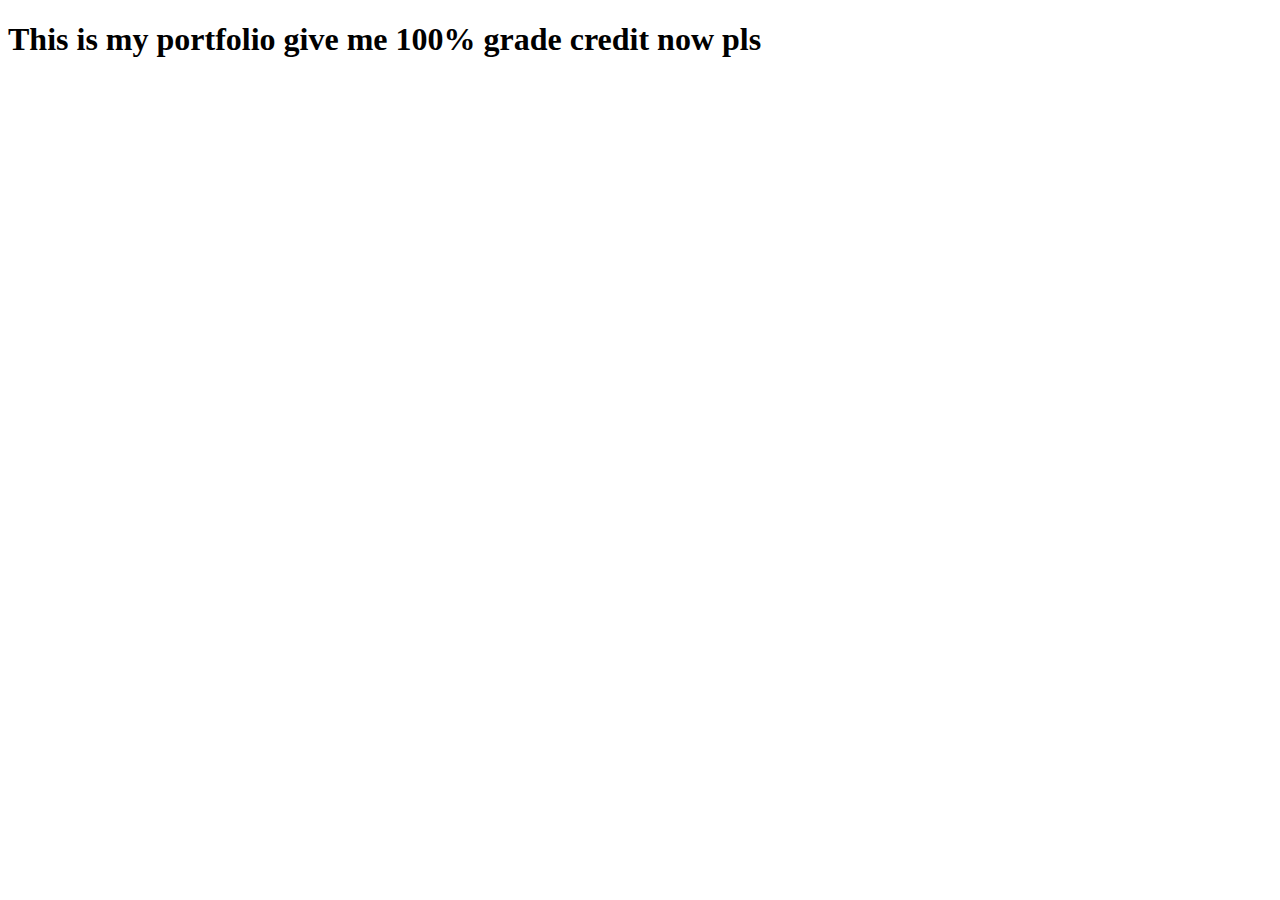
==== index.html @ 63cf0e50 "Initial commit" ====
<!DOCTYPE html>
<html lang="en" data-lt-installed="true"><head>

    <!-- Title -->
    <title>Jude Bondhus</title>

    <!-- UTF-8 & Mobile -->
    <meta name="viewport" content="width=device-width, initial-scale=1.0">
    <meta content="text/html; charset=UTF-8" http-equiv="Content-Type">
	<meta content="utf-8" http-equiv="encoding">
	<meta charset="utf-8">
	<meta name="viewport" content="width=460">

    <!-- STYLES -->

    <!-- SCRIPTS -->


</head>

<body>
    <h1>This is my portfolio give me 100% grade credit now pls</h1>

</body>
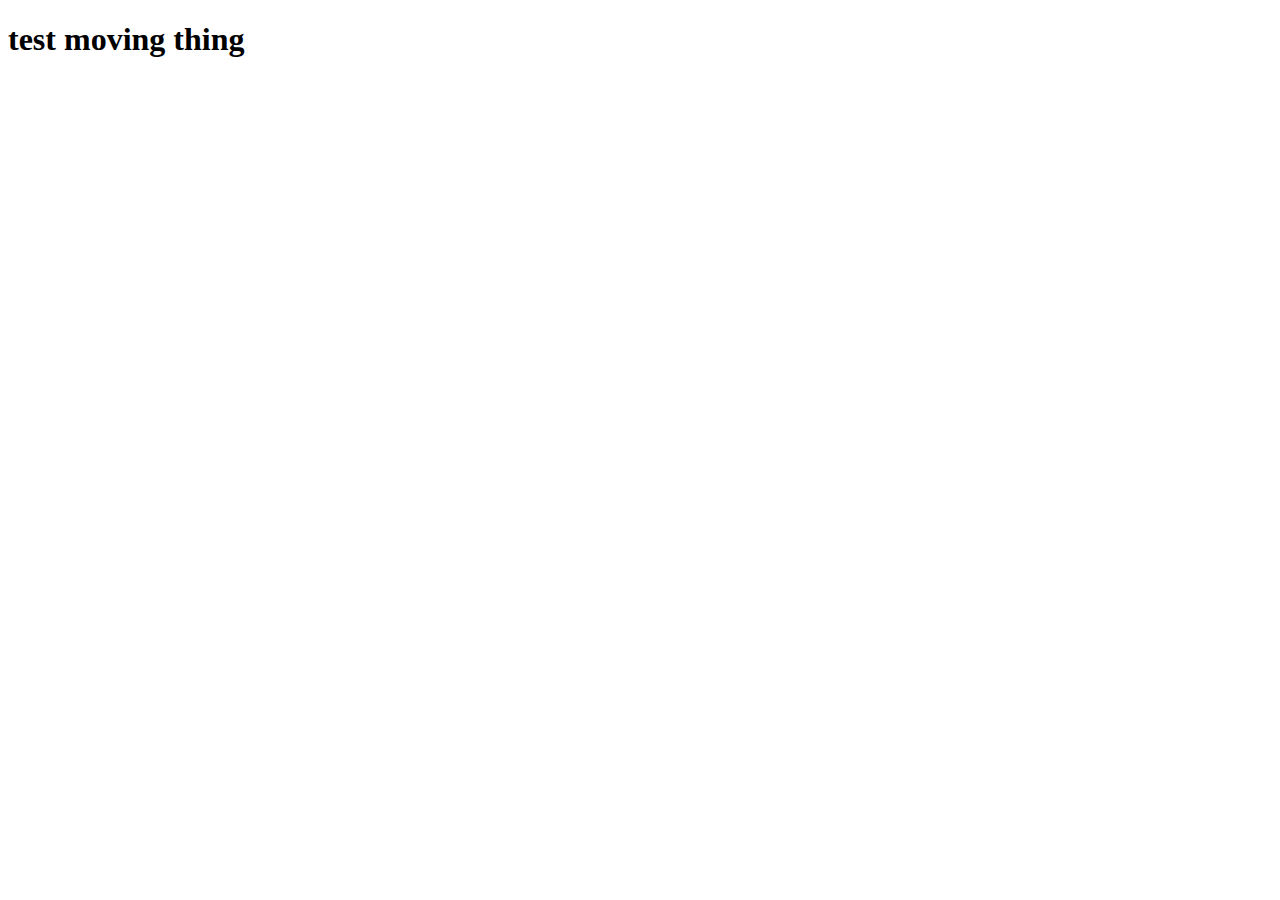
==== commit b6ed9c48: "some files" ====
--- a/index.html
+++ b/index.html
@@ -14,11 +14,13 @@
     <!-- STYLES -->
 
     <!-- SCRIPTS -->
-
+    <link rel="stylesheet" type="text/css" href="assets/page.css" />
 
 </head>
 
 <body>
-    <h1>This is my portfolio give me 100% grade credit now pls</h1>
+    <h1 id="animation">test moving thing</h1>
+    <div></div>
 
-</body>+</body>
+
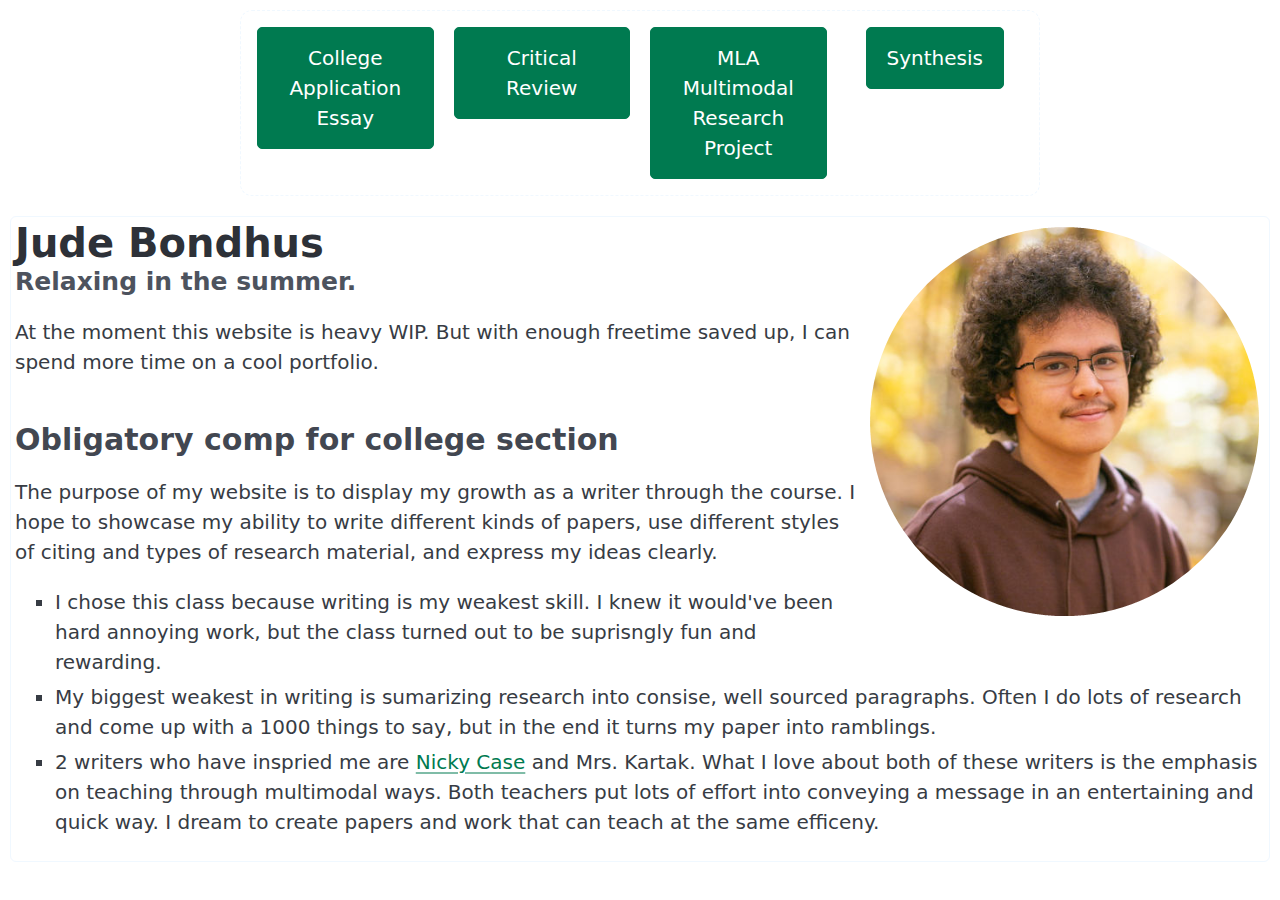
==== commit 531c2b6b: "currentport" ====
--- a/index.html
+++ b/index.html
@@ -5,22 +5,54 @@
     <title>Jude Bondhus</title>
 
     <!-- UTF-8 & Mobile -->
-    <meta name="viewport" content="width=device-width, initial-scale=1.0">
-    <meta content="text/html; charset=UTF-8" http-equiv="Content-Type">
-	<meta content="utf-8" http-equiv="encoding">
-	<meta charset="utf-8">
-	<meta name="viewport" content="width=460">
-
+    <meta charset="utf-8">
+    <meta name="viewport" content="width=device-width, initial-scale=1">
+    <meta name="color-scheme" content="light dark" />
+    <link rel="stylesheet" href="css/pico.jade.min.css" />
+    
     <!-- STYLES -->
-
+    <link rel="stylesheet" href="assets/pico-main/css/pico.jade.min.css" />
+    <link rel="stylesheet" href="assets/realpage.css" />
     <!-- SCRIPTS -->
-    <link rel="stylesheet" type="text/css" href="assets/page.css" />
+    
 
 </head>
 
 <body>
-    <h1 id="animation">test moving thing</h1>
-    <div></div>
+    <section id="main_web"> 
+        <section id="left_side"> 
+            <img style="float: right; margin: 6px;" src="assets/me.png" alt="mephoto">
+            <h1 style="margin-bottom: 1px;">Jude Bondhus</h1>
+            <h4>Relaxing in the summer.</h4> 
+            <p>At the moment this website is heavy WIP. But with enough freetime saved up, I can spend more time on a cool 
+                portfolio.
+            </p>
+            <h3>Obligatory comp for college section</h3>
+            <p>The purpose of my website is to display my growth as a writer through the course.  I hope to showcase my ability to write different kinds of papers, use different styles of citing and types of research material, and express my ideas clearly. </p>
+            
+            <ul>
+                <li>
+                    I chose this class because writing is my weakest skill. I knew it would've been hard annoying work, but the class turned out to be suprisngly fun and rewarding.
+                </li>
+                <li> 
+                    My biggest weakest in writing is sumarizing research into consise, well sourced paragraphs. Often I do lots of research and come up with a 1000 things to say, but in the end it turns my paper into ramblings.
+                </li>
+                <li>2 writers who have inspried me are <a href="https://ncase.me/" target="_blank">Nicky Case</a> and Mrs. Kartak. What I love about both of these writers is the emphasis on teaching through multimodal ways. 
+                Both teachers put lots of effort into conveying a message in an entertaining and quick way. I dream to create papers and work that can teach at the same efficeny.</li>
+            </ul>
+        </section>
+        <section id="right_side">
+            <div class="flex-container"> 
+                <!-- <button>3D Animation</button>
+                <button>Programming/Technical Art</button>
+                <button>Personal Website</button> -->
+                <a href="CollegeApplicationEssay.html"><button>College Application Essay</button></a>
+                <a href="CriticalReview.html"><button>Critical Review</button></a>
+                <a href="MLAMultimodalResearch.html"><button>MLA Multimodal Research Project</button></a>
+                <a href="Synthesis.html"><button>Synthesis</button></a>
+            </div>
+        </section>
+    </section>
 
-</body>
-
+  </body>
+</html>--- a/assets/pico-main/css/pico.jade.min.css
+++ b/assets/pico-main/css/pico.jade.min.css
@@ -0,0 +1,4 @@
+@charset "UTF-8";/*!
+ * Pico CSS ✨ v2.0.6 (https://picocss.com)
+ * Copyright 2019-2024 - Licensed under MIT
+ */:root{--pico-font-family-emoji:"Apple Color Emoji","Segoe UI Emoji","Segoe UI Symbol","Noto Color Emoji";--pico-font-family-sans-serif:system-ui,"Segoe UI",Roboto,Oxygen,Ubuntu,Cantarell,Helvetica,Arial,"Helvetica Neue",sans-serif,var(--pico-font-family-emoji);--pico-font-family-monospace:ui-monospace,SFMono-Regular,"SF Mono",Menlo,Consolas,"Liberation Mono",monospace,var(--pico-font-family-emoji);--pico-font-family:var(--pico-font-family-sans-serif);--pico-line-height:1.5;--pico-font-weight:400;--pico-font-size:100%;--pico-text-underline-offset:0.1rem;--pico-border-radius:0.25rem;--pico-border-width:0.0625rem;--pico-outline-width:0.125rem;--pico-transition:0.2s ease-in-out;--pico-spacing:1rem;--pico-typography-spacing-vertical:1rem;--pico-block-spacing-vertical:var(--pico-spacing);--pico-block-spacing-horizontal:var(--pico-spacing);--pico-grid-column-gap:var(--pico-spacing);--pico-grid-row-gap:var(--pico-spacing);--pico-form-element-spacing-vertical:0.75rem;--pico-form-element-spacing-horizontal:1rem;--pico-group-box-shadow:0 0 0 rgba(0, 0, 0, 0);--pico-group-box-shadow-focus-with-button:0 0 0 var(--pico-outline-width) var(--pico-primary-focus);--pico-group-box-shadow-focus-with-input:0 0 0 0.0625rem var(--pico-form-element-border-color);--pico-modal-overlay-backdrop-filter:blur(0.375rem);--pico-nav-element-spacing-vertical:1rem;--pico-nav-element-spacing-horizontal:0.5rem;--pico-nav-link-spacing-vertical:0.5rem;--pico-nav-link-spacing-horizontal:0.5rem;--pico-nav-breadcrumb-divider:">";--pico-icon-checkbox:url("data:image/svg+xml,%3Csvg xmlns='http://www.w3.org/2000/svg' width='24' height='24' viewBox='0 0 24 24' fill='none' stroke='rgb(255, 255, 255)' stroke-width='4' stroke-linecap='round' stroke-linejoin='round'%3E%3Cpolyline points='20 6 9 17 4 12'%3E%3C/polyline%3E%3C/svg%3E");--pico-icon-minus:url("data:image/svg+xml,%3Csvg xmlns='http://www.w3.org/2000/svg' width='24' height='24' viewBox='0 0 24 24' fill='none' stroke='rgb(255, 255, 255)' stroke-width='4' stroke-linecap='round' stroke-linejoin='round'%3E%3Cline x1='5' y1='12' x2='19' y2='12'%3E%3C/line%3E%3C/svg%3E");--pico-icon-chevron:url("data:image/svg+xml,%3Csvg xmlns='http://www.w3.org/2000/svg' width='24' height='24' viewBox='0 0 24 24' fill='none' stroke='rgb(136, 145, 164)' stroke-width='2' stroke-linecap='round' stroke-linejoin='round'%3E%3Cpolyline points='6 9 12 15 18 9'%3E%3C/polyline%3E%3C/svg%3E");--pico-icon-date:url("data:image/svg+xml,%3Csvg xmlns='http://www.w3.org/2000/svg' width='24' height='24' viewBox='0 0 24 24' fill='none' stroke='rgb(136, 145, 164)' stroke-width='2' stroke-linecap='round' stroke-linejoin='round'%3E%3Crect x='3' y='4' width='18' height='18' rx='2' ry='2'%3E%3C/rect%3E%3Cline x1='16' y1='2' x2='16' y2='6'%3E%3C/line%3E%3Cline x1='8' y1='2' x2='8' y2='6'%3E%3C/line%3E%3Cline x1='3' y1='10' x2='21' y2='10'%3E%3C/line%3E%3C/svg%3E");--pico-icon-time:url("data:image/svg+xml,%3Csvg xmlns='http://www.w3.org/2000/svg' width='24' height='24' viewBox='0 0 24 24' fill='none' stroke='rgb(136, 145, 164)' stroke-width='2' stroke-linecap='round' stroke-linejoin='round'%3E%3Ccircle cx='12' cy='12' r='10'%3E%3C/circle%3E%3Cpolyline points='12 6 12 12 16 14'%3E%3C/polyline%3E%3C/svg%3E");--pico-icon-search:url("data:image/svg+xml,%3Csvg xmlns='http://www.w3.org/2000/svg' width='24' height='24' viewBox='0 0 24 24' fill='none' stroke='rgb(136, 145, 164)' stroke-width='1.5' stroke-linecap='round' stroke-linejoin='round'%3E%3Ccircle cx='11' cy='11' r='8'%3E%3C/circle%3E%3Cline x1='21' y1='21' x2='16.65' y2='16.65'%3E%3C/line%3E%3C/svg%3E");--pico-icon-close:url("data:image/svg+xml,%3Csvg xmlns='http://www.w3.org/2000/svg' width='24' height='24' viewBox='0 0 24 24' fill='none' stroke='rgb(136, 145, 164)' stroke-width='3' stroke-linecap='round' stroke-linejoin='round'%3E%3Cline x1='18' y1='6' x2='6' y2='18'%3E%3C/line%3E%3Cline x1='6' y1='6' x2='18' y2='18'%3E%3C/line%3E%3C/svg%3E");--pico-icon-loading:url("data:image/svg+xml,%3Csvg fill='none' height='24' width='24' viewBox='0 0 24 24' xmlns='http://www.w3.org/2000/svg' %3E%3Cstyle%3E g %7B animation: rotate 2s linear infinite; transform-origin: center center; %7D circle %7B stroke-dasharray: 75,100; stroke-dashoffset: -5; animation: dash 1.5s ease-in-out infinite; stroke-linecap: round; %7D @keyframes rotate %7B 0%25 %7B transform: rotate(0deg); %7D 100%25 %7B transform: rotate(360deg); %7D %7D @keyframes dash %7B 0%25 %7B stroke-dasharray: 1,100; stroke-dashoffset: 0; %7D 50%25 %7B stroke-dasharray: 44.5,100; stroke-dashoffset: -17.5; %7D 100%25 %7B stroke-dasharray: 44.5,100; stroke-dashoffset: -62; %7D %7D %3C/style%3E%3Cg%3E%3Ccircle cx='12' cy='12' r='10' fill='none' stroke='rgb(136, 145, 164)' stroke-width='4' /%3E%3C/g%3E%3C/svg%3E")}@media (min-width:576px){:root{--pico-font-size:106.25%}}@media (min-width:768px){:root{--pico-font-size:112.5%}}@media (min-width:1024px){:root{--pico-font-size:118.75%}}@media (min-width:1280px){:root{--pico-font-size:125%}}@media (min-width:1536px){:root{--pico-font-size:131.25%}}a{--pico-text-decoration:underline}a.contrast,a.secondary{--pico-text-decoration:underline}small{--pico-font-size:0.875em}h1,h2,h3,h4,h5,h6{--pico-font-weight:700}h1{--pico-font-size:2rem;--pico-line-height:1.125;--pico-typography-spacing-top:3rem}h2{--pico-font-size:1.75rem;--pico-line-height:1.15;--pico-typography-spacing-top:2.625rem}h3{--pico-font-size:1.5rem;--pico-line-height:1.175;--pico-typography-spacing-top:2.25rem}h4{--pico-font-size:1.25rem;--pico-line-height:1.2;--pico-typography-spacing-top:1.874rem}h5{--pico-font-size:1.125rem;--pico-line-height:1.225;--pico-typography-spacing-top:1.6875rem}h6{--pico-font-size:1rem;--pico-line-height:1.25;--pico-typography-spacing-top:1.5rem}tfoot td,tfoot th,thead td,thead th{--pico-font-weight:600;--pico-border-width:0.1875rem}code,kbd,pre,samp{--pico-font-family:var(--pico-font-family-monospace)}kbd{--pico-font-weight:bolder}:where(select,textarea),input:not([type=submit],[type=button],[type=reset],[type=checkbox],[type=radio],[type=file]){--pico-outline-width:0.0625rem}[type=search]{--pico-border-radius:5rem}[type=checkbox],[type=radio]{--pico-border-width:0.125rem}[type=checkbox][role=switch]{--pico-border-width:0.1875rem}details.dropdown summary:not([role=button]){--pico-outline-width:0.0625rem}nav details.dropdown summary:focus-visible{--pico-outline-width:0.125rem}[role=search]{--pico-border-radius:5rem}[role=group]:has(button.secondary:focus,[type=submit].secondary:focus,[type=button].secondary:focus,[role=button].secondary:focus),[role=search]:has(button.secondary:focus,[type=submit].secondary:focus,[type=button].secondary:focus,[role=button].secondary:focus){--pico-group-box-shadow-focus-with-button:0 0 0 var(--pico-outline-width) var(--pico-secondary-focus)}[role=group]:has(button.contrast:focus,[type=submit].contrast:focus,[type=button].contrast:focus,[role=button].contrast:focus),[role=search]:has(button.contrast:focus,[type=submit].contrast:focus,[type=button].contrast:focus,[role=button].contrast:focus){--pico-group-box-shadow-focus-with-button:0 0 0 var(--pico-outline-width) var(--pico-contrast-focus)}[role=group] [role=button],[role=group] [type=button],[role=group] [type=submit],[role=group] button,[role=search] [role=button],[role=search] [type=button],[role=search] [type=submit],[role=search] button{--pico-form-element-spacing-horizontal:2rem}details summary[role=button]:not(.outline)::after{filter:brightness(0) invert(1)}[aria-busy=true]:not(input,select,textarea):is(button,[type=submit],[type=button],[type=reset],[role=button]):not(.outline)::before{filter:brightness(0) invert(1)}:root:not([data-theme=dark]),[data-theme=light]{--pico-background-color:#fff;--pico-color:#373c44;--pico-text-selection-color:rgba(0, 166, 110, 0.25);--pico-muted-color:#646b79;--pico-muted-border-color:#e7eaf0;--pico-primary:#007a50;--pico-primary-background:#007a50;--pico-primary-border:var(--pico-primary-background);--pico-primary-underline:rgba(0, 122, 80, 0.5);--pico-primary-hover:#005f3d;--pico-primary-hover-background:#006d46;--pico-primary-hover-border:var(--pico-primary-hover-background);--pico-primary-hover-underline:var(--pico-primary-hover);--pico-primary-focus:rgba(0, 166, 110, 0.5);--pico-primary-inverse:#fff;--pico-secondary:#5d6b89;--pico-secondary-background:#525f7a;--pico-secondary-border:var(--pico-secondary-background);--pico-secondary-underline:rgba(93, 107, 137, 0.5);--pico-secondary-hover:#48536b;--pico-secondary-hover-background:#48536b;--pico-secondary-hover-border:var(--pico-secondary-hover-background);--pico-secondary-hover-underline:var(--pico-secondary-hover);--pico-secondary-focus:rgba(93, 107, 137, 0.25);--pico-secondary-inverse:#fff;--pico-contrast:#181c25;--pico-contrast-background:#181c25;--pico-contrast-border:var(--pico-contrast-background);--pico-contrast-underline:rgba(24, 28, 37, 0.5);--pico-contrast-hover:#000;--pico-contrast-hover-background:#000;--pico-contrast-hover-border:var(--pico-contrast-hover-background);--pico-contrast-hover-underline:var(--pico-secondary-hover);--pico-contrast-focus:rgba(93, 107, 137, 0.25);--pico-contrast-inverse:#fff;--pico-box-shadow:0.0145rem 0.029rem 0.174rem rgba(129, 145, 181, 0.01698),0.0335rem 0.067rem 0.402rem rgba(129, 145, 181, 0.024),0.0625rem 0.125rem 0.75rem rgba(129, 145, 181, 0.03),0.1125rem 0.225rem 1.35rem rgba(129, 145, 181, 0.036),0.2085rem 0.417rem 2.502rem rgba(129, 145, 181, 0.04302),0.5rem 1rem 6rem rgba(129, 145, 181, 0.06),0 0 0 0.0625rem rgba(129, 145, 181, 0.015);--pico-h1-color:#2d3138;--pico-h2-color:#373c44;--pico-h3-color:#424751;--pico-h4-color:#4d535e;--pico-h5-color:#5c6370;--pico-h6-color:#646b79;--pico-mark-background-color:#fde7c0;--pico-mark-color:#0f1114;--pico-ins-color:#1d6a54;--pico-del-color:#883935;--pico-blockquote-border-color:var(--pico-muted-border-color);--pico-blockquote-footer-color:var(--pico-muted-color);--pico-button-box-shadow:0 0 0 rgba(0, 0, 0, 0);--pico-button-hover-box-shadow:0 0 0 rgba(0, 0, 0, 0);--pico-table-border-color:var(--pico-muted-border-color);--pico-table-row-stripped-background-color:rgba(111, 120, 135, 0.0375);--pico-code-background-color:#f3f5f7;--pico-code-color:#646b79;--pico-code-kbd-background-color:var(--pico-color);--pico-code-kbd-color:var(--pico-background-color);--pico-form-element-background-color:#fbfcfc;--pico-form-element-selected-background-color:#dfe3eb;--pico-form-element-border-color:#cfd5e2;--pico-form-element-color:#23262c;--pico-form-element-placeholder-color:var(--pico-muted-color);--pico-form-element-active-background-color:#fff;--pico-form-element-active-border-color:var(--pico-primary-border);--pico-form-element-focus-color:var(--pico-primary-border);--pico-form-element-disabled-opacity:0.5;--pico-form-element-invalid-border-color:#b86a6b;--pico-form-element-invalid-active-border-color:#c84f48;--pico-form-element-invalid-focus-color:var(--pico-form-element-invalid-active-border-color);--pico-form-element-valid-border-color:#4c9b8a;--pico-form-element-valid-active-border-color:#279977;--pico-form-element-valid-focus-color:var(--pico-form-element-valid-active-border-color);--pico-switch-background-color:#bfc7d9;--pico-switch-checked-background-color:var(--pico-primary-background);--pico-switch-color:#fff;--pico-switch-thumb-box-shadow:0 0 0 rgba(0, 0, 0, 0);--pico-range-border-color:#dfe3eb;--pico-range-active-border-color:#bfc7d9;--pico-range-thumb-border-color:var(--pico-background-color);--pico-range-thumb-color:var(--pico-secondary-background);--pico-range-thumb-active-color:var(--pico-primary-background);--pico-accordion-border-color:var(--pico-muted-border-color);--pico-accordion-active-summary-color:var(--pico-primary-hover);--pico-accordion-close-summary-color:var(--pico-color);--pico-accordion-open-summary-color:var(--pico-muted-color);--pico-card-background-color:var(--pico-background-color);--pico-card-border-color:var(--pico-muted-border-color);--pico-card-box-shadow:var(--pico-box-shadow);--pico-card-sectioning-background-color:#fbfcfc;--pico-dropdown-background-color:#fff;--pico-dropdown-border-color:#eff1f4;--pico-dropdown-box-shadow:var(--pico-box-shadow);--pico-dropdown-color:var(--pico-color);--pico-dropdown-hover-background-color:#eff1f4;--pico-loading-spinner-opacity:0.5;--pico-modal-overlay-background-color:rgba(232, 234, 237, 0.75);--pico-progress-background-color:#dfe3eb;--pico-progress-color:var(--pico-primary-background);--pico-tooltip-background-color:var(--pico-contrast-background);--pico-tooltip-color:var(--pico-contrast-inverse);--pico-icon-valid:url("data:image/svg+xml,%3Csvg xmlns='http://www.w3.org/2000/svg' width='24' height='24' viewBox='0 0 24 24' fill='none' stroke='rgb(76, 155, 138)' stroke-width='2' stroke-linecap='round' stroke-linejoin='round'%3E%3Cpolyline points='20 6 9 17 4 12'%3E%3C/polyline%3E%3C/svg%3E");--pico-icon-invalid:url("data:image/svg+xml,%3Csvg xmlns='http://www.w3.org/2000/svg' width='24' height='24' viewBox='0 0 24 24' fill='none' stroke='rgb(200, 79, 72)' stroke-width='2' stroke-linecap='round' stroke-linejoin='round'%3E%3Ccircle cx='12' cy='12' r='10'%3E%3C/circle%3E%3Cline x1='12' y1='8' x2='12' y2='12'%3E%3C/line%3E%3Cline x1='12' y1='16' x2='12.01' y2='16'%3E%3C/line%3E%3C/svg%3E");color-scheme:light}:root:not([data-theme=dark]) input:is([type=submit],[type=button],[type=reset],[type=checkbox],[type=radio],[type=file]),[data-theme=light] input:is([type=submit],[type=button],[type=reset],[type=checkbox],[type=radio],[type=file]){--pico-form-element-focus-color:var(--pico-primary-focus)}@media only screen and (prefers-color-scheme:dark){:root:not([data-theme]){--pico-background-color:#13171f;--pico-color:#c2c7d0;--pico-text-selection-color:rgba(0, 180, 120, 0.1875);--pico-muted-color:#7b8495;--pico-muted-border-color:#202632;--pico-primary:#00b478;--pico-primary-background:#007a50;--pico-primary-border:var(--pico-primary-background);--pico-primary-underline:rgba(0, 180, 120, 0.5);--pico-primary-hover:#00cc88;--pico-primary-hover-background:#00895a;--pico-primary-hover-border:var(--pico-primary-hover-background);--pico-primary-hover-underline:var(--pico-primary-hover);--pico-primary-focus:rgba(0, 180, 120, 0.375);--pico-primary-inverse:#fff;--pico-secondary:#969eaf;--pico-secondary-background:#525f7a;--pico-secondary-border:var(--pico-secondary-background);--pico-secondary-underline:rgba(150, 158, 175, 0.5);--pico-secondary-hover:#b3b9c5;--pico-secondary-hover-background:#5d6b89;--pico-secondary-hover-border:var(--pico-secondary-hover-background);--pico-secondary-hover-underline:var(--pico-secondary-hover);--pico-secondary-focus:rgba(144, 158, 190, 0.25);--pico-secondary-inverse:#fff;--pico-contrast:#dfe3eb;--pico-contrast-background:#eff1f4;--pico-contrast-border:var(--pico-contrast-background);--pico-contrast-underline:rgba(223, 227, 235, 0.5);--pico-contrast-hover:#fff;--pico-contrast-hover-background:#fff;--pico-contrast-hover-border:var(--pico-contrast-hover-background);--pico-contrast-hover-underline:var(--pico-contrast-hover);--pico-contrast-focus:rgba(207, 213, 226, 0.25);--pico-contrast-inverse:#000;--pico-box-shadow:0.0145rem 0.029rem 0.174rem rgba(7, 9, 12, 0.01698),0.0335rem 0.067rem 0.402rem rgba(7, 9, 12, 0.024),0.0625rem 0.125rem 0.75rem rgba(7, 9, 12, 0.03),0.1125rem 0.225rem 1.35rem rgba(7, 9, 12, 0.036),0.2085rem 0.417rem 2.502rem rgba(7, 9, 12, 0.04302),0.5rem 1rem 6rem rgba(7, 9, 12, 0.06),0 0 0 0.0625rem rgba(7, 9, 12, 0.015);--pico-h1-color:#f0f1f3;--pico-h2-color:#e0e3e7;--pico-h3-color:#c2c7d0;--pico-h4-color:#b3b9c5;--pico-h5-color:#a4acba;--pico-h6-color:#8891a4;--pico-mark-background-color:#014063;--pico-mark-color:#fff;--pico-ins-color:#62af9a;--pico-del-color:#ce7e7b;--pico-blockquote-border-color:var(--pico-muted-border-color);--pico-blockquote-footer-color:var(--pico-muted-color);--pico-button-box-shadow:0 0 0 rgba(0, 0, 0, 0);--pico-button-hover-box-shadow:0 0 0 rgba(0, 0, 0, 0);--pico-table-border-color:var(--pico-muted-border-color);--pico-table-row-stripped-background-color:rgba(111, 120, 135, 0.0375);--pico-code-background-color:#1a1f28;--pico-code-color:#8891a4;--pico-code-kbd-background-color:var(--pico-color);--pico-code-kbd-color:var(--pico-background-color);--pico-form-element-background-color:#1c212c;--pico-form-element-selected-background-color:#2a3140;--pico-form-element-border-color:#2a3140;--pico-form-element-color:#e0e3e7;--pico-form-element-placeholder-color:#8891a4;--pico-form-element-active-background-color:#1a1f28;--pico-form-element-active-border-color:var(--pico-primary-border);--pico-form-element-focus-color:var(--pico-primary-border);--pico-form-element-disabled-opacity:0.5;--pico-form-element-invalid-border-color:#964a50;--pico-form-element-invalid-active-border-color:#b7403b;--pico-form-element-invalid-focus-color:var(--pico-form-element-invalid-active-border-color);--pico-form-element-valid-border-color:#2a7b6f;--pico-form-element-valid-active-border-color:#16896a;--pico-form-element-valid-focus-color:var(--pico-form-element-valid-active-border-color);--pico-switch-background-color:#333c4e;--pico-switch-checked-background-color:var(--pico-primary-background);--pico-switch-color:#fff;--pico-switch-thumb-box-shadow:0 0 0 rgba(0, 0, 0, 0);--pico-range-border-color:#202632;--pico-range-active-border-color:#2a3140;--pico-range-thumb-border-color:var(--pico-background-color);--pico-range-thumb-color:var(--pico-secondary-background);--pico-range-thumb-active-color:var(--pico-primary-background);--pico-accordion-border-color:var(--pico-muted-border-color);--pico-accordion-active-summary-color:var(--pico-primary-hover);--pico-accordion-close-summary-color:var(--pico-color);--pico-accordion-open-summary-color:var(--pico-muted-color);--pico-card-background-color:#181c25;--pico-card-border-color:var(--pico-card-background-color);--pico-card-box-shadow:var(--pico-box-shadow);--pico-card-sectioning-background-color:#1a1f28;--pico-dropdown-background-color:#181c25;--pico-dropdown-border-color:#202632;--pico-dropdown-box-shadow:var(--pico-box-shadow);--pico-dropdown-color:var(--pico-color);--pico-dropdown-hover-background-color:#202632;--pico-loading-spinner-opacity:0.5;--pico-modal-overlay-background-color:rgba(8, 9, 10, 0.75);--pico-progress-background-color:#202632;--pico-progress-color:var(--pico-primary-background);--pico-tooltip-background-color:var(--pico-contrast-background);--pico-tooltip-color:var(--pico-contrast-inverse);--pico-icon-valid:url("data:image/svg+xml,%3Csvg xmlns='http://www.w3.org/2000/svg' width='24' height='24' viewBox='0 0 24 24' fill='none' stroke='rgb(42, 123, 111)' stroke-width='2' stroke-linecap='round' stroke-linejoin='round'%3E%3Cpolyline points='20 6 9 17 4 12'%3E%3C/polyline%3E%3C/svg%3E");--pico-icon-invalid:url("data:image/svg+xml,%3Csvg xmlns='http://www.w3.org/2000/svg' width='24' height='24' viewBox='0 0 24 24' fill='none' stroke='rgb(150, 74, 80)' stroke-width='2' stroke-linecap='round' stroke-linejoin='round'%3E%3Ccircle cx='12' cy='12' r='10'%3E%3C/circle%3E%3Cline x1='12' y1='8' x2='12' y2='12'%3E%3C/line%3E%3Cline x1='12' y1='16' x2='12.01' y2='16'%3E%3C/line%3E%3C/svg%3E");color-scheme:dark}:root:not([data-theme]) input:is([type=submit],[type=button],[type=reset],[type=checkbox],[type=radio],[type=file]){--pico-form-element-focus-color:var(--pico-primary-focus)}:root:not([data-theme]) details summary[role=button].contrast:not(.outline)::after{filter:brightness(0)}:root:not([data-theme]) [aria-busy=true]:not(input,select,textarea).contrast:is(button,[type=submit],[type=button],[type=reset],[role=button]):not(.outline)::before{filter:brightness(0)}}[data-theme=dark]{--pico-background-color:#13171f;--pico-color:#c2c7d0;--pico-text-selection-color:rgba(0, 180, 120, 0.1875);--pico-muted-color:#7b8495;--pico-muted-border-color:#202632;--pico-primary:#00b478;--pico-primary-background:#007a50;--pico-primary-border:var(--pico-primary-background);--pico-primary-underline:rgba(0, 180, 120, 0.5);--pico-primary-hover:#00cc88;--pico-primary-hover-background:#00895a;--pico-primary-hover-border:var(--pico-primary-hover-background);--pico-primary-hover-underline:var(--pico-primary-hover);--pico-primary-focus:rgba(0, 180, 120, 0.375);--pico-primary-inverse:#fff;--pico-secondary:#969eaf;--pico-secondary-background:#525f7a;--pico-secondary-border:var(--pico-secondary-background);--pico-secondary-underline:rgba(150, 158, 175, 0.5);--pico-secondary-hover:#b3b9c5;--pico-secondary-hover-background:#5d6b89;--pico-secondary-hover-border:var(--pico-secondary-hover-background);--pico-secondary-hover-underline:var(--pico-secondary-hover);--pico-secondary-focus:rgba(144, 158, 190, 0.25);--pico-secondary-inverse:#fff;--pico-contrast:#dfe3eb;--pico-contrast-background:#eff1f4;--pico-contrast-border:var(--pico-contrast-background);--pico-contrast-underline:rgba(223, 227, 235, 0.5);--pico-contrast-hover:#fff;--pico-contrast-hover-background:#fff;--pico-contrast-hover-border:var(--pico-contrast-hover-background);--pico-contrast-hover-underline:var(--pico-contrast-hover);--pico-contrast-focus:rgba(207, 213, 226, 0.25);--pico-contrast-inverse:#000;--pico-box-shadow:0.0145rem 0.029rem 0.174rem rgba(7, 9, 12, 0.01698),0.0335rem 0.067rem 0.402rem rgba(7, 9, 12, 0.024),0.0625rem 0.125rem 0.75rem rgba(7, 9, 12, 0.03),0.1125rem 0.225rem 1.35rem rgba(7, 9, 12, 0.036),0.2085rem 0.417rem 2.502rem rgba(7, 9, 12, 0.04302),0.5rem 1rem 6rem rgba(7, 9, 12, 0.06),0 0 0 0.0625rem rgba(7, 9, 12, 0.015);--pico-h1-color:#f0f1f3;--pico-h2-color:#e0e3e7;--pico-h3-color:#c2c7d0;--pico-h4-color:#b3b9c5;--pico-h5-color:#a4acba;--pico-h6-color:#8891a4;--pico-mark-background-color:#014063;--pico-mark-color:#fff;--pico-ins-color:#62af9a;--pico-del-color:#ce7e7b;--pico-blockquote-border-color:var(--pico-muted-border-color);--pico-blockquote-footer-color:var(--pico-muted-color);--pico-button-box-shadow:0 0 0 rgba(0, 0, 0, 0);--pico-button-hover-box-shadow:0 0 0 rgba(0, 0, 0, 0);--pico-table-border-color:var(--pico-muted-border-color);--pico-table-row-stripped-background-color:rgba(111, 120, 135, 0.0375);--pico-code-background-color:#1a1f28;--pico-code-color:#8891a4;--pico-code-kbd-background-color:var(--pico-color);--pico-code-kbd-color:var(--pico-background-color);--pico-form-element-background-color:#1c212c;--pico-form-element-selected-background-color:#2a3140;--pico-form-element-border-color:#2a3140;--pico-form-element-color:#e0e3e7;--pico-form-element-placeholder-color:#8891a4;--pico-form-element-active-background-color:#1a1f28;--pico-form-element-active-border-color:var(--pico-primary-border);--pico-form-element-focus-color:var(--pico-primary-border);--pico-form-element-disabled-opacity:0.5;--pico-form-element-invalid-border-color:#964a50;--pico-form-element-invalid-active-border-color:#b7403b;--pico-form-element-invalid-focus-color:var(--pico-form-element-invalid-active-border-color);--pico-form-element-valid-border-color:#2a7b6f;--pico-form-element-valid-active-border-color:#16896a;--pico-form-element-valid-focus-color:var(--pico-form-element-valid-active-border-color);--pico-switch-background-color:#333c4e;--pico-switch-checked-background-color:var(--pico-primary-background);--pico-switch-color:#fff;--pico-switch-thumb-box-shadow:0 0 0 rgba(0, 0, 0, 0);--pico-range-border-color:#202632;--pico-range-active-border-color:#2a3140;--pico-range-thumb-border-color:var(--pico-background-color);--pico-range-thumb-color:var(--pico-secondary-background);--pico-range-thumb-active-color:var(--pico-primary-background);--pico-accordion-border-color:var(--pico-muted-border-color);--pico-accordion-active-summary-color:var(--pico-primary-hover);--pico-accordion-close-summary-color:var(--pico-color);--pico-accordion-open-summary-color:var(--pico-muted-color);--pico-card-background-color:#181c25;--pico-card-border-color:var(--pico-card-background-color);--pico-card-box-shadow:var(--pico-box-shadow);--pico-card-sectioning-background-color:#1a1f28;--pico-dropdown-background-color:#181c25;--pico-dropdown-border-color:#202632;--pico-dropdown-box-shadow:var(--pico-box-shadow);--pico-dropdown-color:var(--pico-color);--pico-dropdown-hover-background-color:#202632;--pico-loading-spinner-opacity:0.5;--pico-modal-overlay-background-color:rgba(8, 9, 10, 0.75);--pico-progress-background-color:#202632;--pico-progress-color:var(--pico-primary-background);--pico-tooltip-background-color:var(--pico-contrast-background);--pico-tooltip-color:var(--pico-contrast-inverse);--pico-icon-valid:url("data:image/svg+xml,%3Csvg xmlns='http://www.w3.org/2000/svg' width='24' height='24' viewBox='0 0 24 24' fill='none' stroke='rgb(42, 123, 111)' stroke-width='2' stroke-linecap='round' stroke-linejoin='round'%3E%3Cpolyline points='20 6 9 17 4 12'%3E%3C/polyline%3E%3C/svg%3E");--pico-icon-invalid:url("data:image/svg+xml,%3Csvg xmlns='http://www.w3.org/2000/svg' width='24' height='24' viewBox='0 0 24 24' fill='none' stroke='rgb(150, 74, 80)' stroke-width='2' stroke-linecap='round' stroke-linejoin='round'%3E%3Ccircle cx='12' cy='12' r='10'%3E%3C/circle%3E%3Cline x1='12' y1='8' x2='12' y2='12'%3E%3C/line%3E%3Cline x1='12' y1='16' x2='12.01' y2='16'%3E%3C/line%3E%3C/svg%3E");color-scheme:dark}[data-theme=dark] input:is([type=submit],[type=button],[type=reset],[type=checkbox],[type=radio],[type=file]){--pico-form-element-focus-color:var(--pico-primary-focus)}[data-theme=dark] details summary[role=button].contrast:not(.outline)::after{filter:brightness(0)}[data-theme=dark] [aria-busy=true]:not(input,select,textarea).contrast:is(button,[type=submit],[type=button],[type=reset],[role=button]):not(.outline)::before{filter:brightness(0)}[type=checkbox],[type=radio],[type=range],progress{accent-color:var(--pico-primary)}*,::after,::before{box-sizing:border-box;background-repeat:no-repeat}::after,::before{text-decoration:inherit;vertical-align:inherit}:where(:root){-webkit-tap-highlight-color:transparent;-webkit-text-size-adjust:100%;-moz-text-size-adjust:100%;text-size-adjust:100%;background-color:var(--pico-background-color);color:var(--pico-color);font-weight:var(--pico-font-weight);font-size:var(--pico-font-size);line-height:var(--pico-line-height);font-family:var(--pico-font-family);text-underline-offset:var(--pico-text-underline-offset);text-rendering:optimizeLegibility;overflow-wrap:break-word;-moz-tab-size:4;-o-tab-size:4;tab-size:4}body{width:100%;margin:0}main{display:block}body>footer,body>header,body>main{padding-block:var(--pico-block-spacing-vertical)}section{margin-bottom:var(--pico-block-spacing-vertical)}.container,.container-fluid{width:100%;margin-right:auto;margin-left:auto;padding-right:var(--pico-spacing);padding-left:var(--pico-spacing)}@media (min-width:576px){.container{max-width:510px;padding-right:0;padding-left:0}}@media (min-width:768px){.container{max-width:700px}}@media (min-width:1024px){.container{max-width:950px}}@media (min-width:1280px){.container{max-width:1200px}}@media (min-width:1536px){.container{max-width:1450px}}.grid{grid-column-gap:var(--pico-grid-column-gap);grid-row-gap:var(--pico-grid-row-gap);display:grid;grid-template-columns:1fr}@media (min-width:768px){.grid{grid-template-columns:repeat(auto-fit,minmax(0%,1fr))}}.grid>*{min-width:0}.overflow-auto{overflow:auto}b,strong{font-weight:bolder}sub,sup{position:relative;font-size:.75em;line-height:0;vertical-align:baseline}sub{bottom:-.25em}sup{top:-.5em}address,blockquote,dl,ol,p,pre,table,ul{margin-top:0;margin-bottom:var(--pico-typography-spacing-vertical);color:var(--pico-color);font-style:normal;font-weight:var(--pico-font-weight)}h1,h2,h3,h4,h5,h6{margin-top:0;margin-bottom:var(--pico-typography-spacing-vertical);color:var(--pico-color);font-weight:var(--pico-font-weight);font-size:var(--pico-font-size);line-height:var(--pico-line-height);font-family:var(--pico-font-family)}h1{--pico-color:var(--pico-h1-color)}h2{--pico-color:var(--pico-h2-color)}h3{--pico-color:var(--pico-h3-color)}h4{--pico-color:var(--pico-h4-color)}h5{--pico-color:var(--pico-h5-color)}h6{--pico-color:var(--pico-h6-color)}:where(article,address,blockquote,dl,figure,form,ol,p,pre,table,ul)~:is(h1,h2,h3,h4,h5,h6){margin-top:var(--pico-typography-spacing-top)}p{margin-bottom:var(--pico-typography-spacing-vertical)}hgroup{margin-bottom:var(--pico-typography-spacing-vertical)}hgroup>*{margin-top:0;margin-bottom:0}hgroup>:not(:first-child):last-child{--pico-color:var(--pico-muted-color);--pico-font-weight:unset;font-size:1rem}:where(ol,ul) li{margin-bottom:calc(var(--pico-typography-spacing-vertical) * .25)}:where(dl,ol,ul) :where(dl,ol,ul){margin:0;margin-top:calc(var(--pico-typography-spacing-vertical) * .25)}ul li{list-style:square}mark{padding:.125rem .25rem;background-color:var(--pico-mark-background-color);color:var(--pico-mark-color);vertical-align:baseline}blockquote{display:block;margin:var(--pico-typography-spacing-vertical) 0;padding:var(--pico-spacing);border-right:none;border-left:.25rem solid var(--pico-blockquote-border-color);border-inline-start:0.25rem solid var(--pico-blockquote-border-color);border-inline-end:none}blockquote footer{margin-top:calc(var(--pico-typography-spacing-vertical) * .5);color:var(--pico-blockquote-footer-color)}abbr[title]{border-bottom:1px dotted;text-decoration:none;cursor:help}ins{color:var(--pico-ins-color);text-decoration:none}del{color:var(--pico-del-color)}::-moz-selection{background-color:var(--pico-text-selection-color)}::selection{background-color:var(--pico-text-selection-color)}:where(a:not([role=button])),[role=link]{--pico-color:var(--pico-primary);--pico-background-color:transparent;--pico-underline:var(--pico-primary-underline);outline:0;background-color:var(--pico-background-color);color:var(--pico-color);-webkit-text-decoration:var(--pico-text-decoration);text-decoration:var(--pico-text-decoration);text-decoration-color:var(--pico-underline);text-underline-offset:0.125em;transition:background-color var(--pico-transition),color var(--pico-transition),box-shadow var(--pico-transition),-webkit-text-decoration var(--pico-transition);transition:background-color var(--pico-transition),color var(--pico-transition),text-decoration var(--pico-transition),box-shadow var(--pico-transition);transition:background-color var(--pico-transition),color var(--pico-transition),text-decoration var(--pico-transition),box-shadow var(--pico-transition),-webkit-text-decoration var(--pico-transition)}:where(a:not([role=button])):is([aria-current]:not([aria-current=false]),:hover,:active,:focus),[role=link]:is([aria-current]:not([aria-current=false]),:hover,:active,:focus){--pico-color:var(--pico-primary-hover);--pico-underline:var(--pico-primary-hover-underline);--pico-text-decoration:underline}:where(a:not([role=button])):focus-visible,[role=link]:focus-visible{box-shadow:0 0 0 var(--pico-outline-width) var(--pico-primary-focus)}:where(a:not([role=button])).secondary,[role=link].secondary{--pico-color:var(--pico-secondary);--pico-underline:var(--pico-secondary-underline)}:where(a:not([role=button])).secondary:is([aria-current]:not([aria-current=false]),:hover,:active,:focus),[role=link].secondary:is([aria-current]:not([aria-current=false]),:hover,:active,:focus){--pico-color:var(--pico-secondary-hover);--pico-underline:var(--pico-secondary-hover-underline)}:where(a:not([role=button])).contrast,[role=link].contrast{--pico-color:var(--pico-contrast);--pico-underline:var(--pico-contrast-underline)}:where(a:not([role=button])).contrast:is([aria-current]:not([aria-current=false]),:hover,:active,:focus),[role=link].contrast:is([aria-current]:not([aria-current=false]),:hover,:active,:focus){--pico-color:var(--pico-contrast-hover);--pico-underline:var(--pico-contrast-hover-underline)}a[role=button]{display:inline-block}button{margin:0;overflow:visible;font-family:inherit;text-transform:none}[type=button],[type=reset],[type=submit],button{-webkit-appearance:button}[role=button],[type=button],[type=file]::file-selector-button,[type=reset],[type=submit],button{--pico-background-color:var(--pico-primary-background);--pico-border-color:var(--pico-primary-border);--pico-color:var(--pico-primary-inverse);--pico-box-shadow:var(--pico-button-box-shadow, 0 0 0 rgba(0, 0, 0, 0));padding:var(--pico-form-element-spacing-vertical) var(--pico-form-element-spacing-horizontal);border:var(--pico-border-width) solid var(--pico-border-color);border-radius:var(--pico-border-radius);outline:0;background-color:var(--pico-background-color);box-shadow:var(--pico-box-shadow);color:var(--pico-color);font-weight:var(--pico-font-weight);font-size:1rem;line-height:var(--pico-line-height);text-align:center;text-decoration:none;cursor:pointer;-webkit-user-select:none;-moz-user-select:none;user-select:none;transition:background-color var(--pico-transition),border-color var(--pico-transition),color var(--pico-transition),box-shadow var(--pico-transition)}[role=button]:is(:hover,:active,:focus),[role=button]:is([aria-current]:not([aria-current=false])),[type=button]:is(:hover,:active,:focus),[type=button]:is([aria-current]:not([aria-current=false])),[type=file]::file-selector-button:is(:hover,:active,:focus),[type=file]::file-selector-button:is([aria-current]:not([aria-current=false])),[type=reset]:is(:hover,:active,:focus),[type=reset]:is([aria-current]:not([aria-current=false])),[type=submit]:is(:hover,:active,:focus),[type=submit]:is([aria-current]:not([aria-current=false])),button:is(:hover,:active,:focus),button:is([aria-current]:not([aria-current=false])){--pico-background-color:var(--pico-primary-hover-background);--pico-border-color:var(--pico-primary-hover-border);--pico-box-shadow:var(--pico-button-hover-box-shadow, 0 0 0 rgba(0, 0, 0, 0));--pico-color:var(--pico-primary-inverse)}[role=button]:focus,[role=button]:is([aria-current]:not([aria-current=false])):focus,[type=button]:focus,[type=button]:is([aria-current]:not([aria-current=false])):focus,[type=file]::file-selector-button:focus,[type=file]::file-selector-button:is([aria-current]:not([aria-current=false])):focus,[type=reset]:focus,[type=reset]:is([aria-current]:not([aria-current=false])):focus,[type=submit]:focus,[type=submit]:is([aria-current]:not([aria-current=false])):focus,button:focus,button:is([aria-current]:not([aria-current=false])):focus{--pico-box-shadow:var(--pico-button-hover-box-shadow, 0 0 0 rgba(0, 0, 0, 0)),0 0 0 var(--pico-outline-width) var(--pico-primary-focus)}[type=button],[type=reset],[type=submit]{margin-bottom:var(--pico-spacing)}:is(button,[type=submit],[type=button],[role=button]).secondary,[type=file]::file-selector-button,[type=reset]{--pico-background-color:var(--pico-secondary-background);--pico-border-color:var(--pico-secondary-border);--pico-color:var(--pico-secondary-inverse);cursor:pointer}:is(button,[type=submit],[type=button],[role=button]).secondary:is([aria-current]:not([aria-current=false]),:hover,:active,:focus),[type=file]::file-selector-button:is([aria-current]:not([aria-current=false]),:hover,:active,:focus),[type=reset]:is([aria-current]:not([aria-current=false]),:hover,:active,:focus){--pico-background-color:var(--pico-secondary-hover-background);--pico-border-color:var(--pico-secondary-hover-border);--pico-color:var(--pico-secondary-inverse)}:is(button,[type=submit],[type=button],[role=button]).secondary:focus,:is(button,[type=submit],[type=button],[role=button]).secondary:is([aria-current]:not([aria-current=false])):focus,[type=file]::file-selector-button:focus,[type=file]::file-selector-button:is([aria-current]:not([aria-current=false])):focus,[type=reset]:focus,[type=reset]:is([aria-current]:not([aria-current=false])):focus{--pico-box-shadow:var(--pico-button-hover-box-shadow, 0 0 0 rgba(0, 0, 0, 0)),0 0 0 var(--pico-outline-width) var(--pico-secondary-focus)}:is(button,[type=submit],[type=button],[role=button]).contrast{--pico-background-color:var(--pico-contrast-background);--pico-border-color:var(--pico-contrast-border);--pico-color:var(--pico-contrast-inverse)}:is(button,[type=submit],[type=button],[role=button]).contrast:is([aria-current]:not([aria-current=false]),:hover,:active,:focus){--pico-background-color:var(--pico-contrast-hover-background);--pico-border-color:var(--pico-contrast-hover-border);--pico-color:var(--pico-contrast-inverse)}:is(button,[type=submit],[type=button],[role=button]).contrast:focus,:is(button,[type=submit],[type=button],[role=button]).contrast:is([aria-current]:not([aria-current=false])):focus{--pico-box-shadow:var(--pico-button-hover-box-shadow, 0 0 0 rgba(0, 0, 0, 0)),0 0 0 var(--pico-outline-width) var(--pico-contrast-focus)}:is(button,[type=submit],[type=button],[role=button]).outline,[type=reset].outline{--pico-background-color:transparent;--pico-color:var(--pico-primary);--pico-border-color:var(--pico-primary)}:is(button,[type=submit],[type=button],[role=button]).outline:is([aria-current]:not([aria-current=false]),:hover,:active,:focus),[type=reset].outline:is([aria-current]:not([aria-current=false]),:hover,:active,:focus){--pico-background-color:transparent;--pico-color:var(--pico-primary-hover);--pico-border-color:var(--pico-primary-hover)}:is(button,[type=submit],[type=button],[role=button]).outline.secondary,[type=reset].outline{--pico-color:var(--pico-secondary);--pico-border-color:var(--pico-secondary)}:is(button,[type=submit],[type=button],[role=button]).outline.secondary:is([aria-current]:not([aria-current=false]),:hover,:active,:focus),[type=reset].outline:is([aria-current]:not([aria-current=false]),:hover,:active,:focus){--pico-color:var(--pico-secondary-hover);--pico-border-color:var(--pico-secondary-hover)}:is(button,[type=submit],[type=button],[role=button]).outline.contrast{--pico-color:var(--pico-contrast);--pico-border-color:var(--pico-contrast)}:is(button,[type=submit],[type=button],[role=button]).outline.contrast:is([aria-current]:not([aria-current=false]),:hover,:active,:focus){--pico-color:var(--pico-contrast-hover);--pico-border-color:var(--pico-contrast-hover)}:where(button,[type=submit],[type=reset],[type=button],[role=button])[disabled],:where(fieldset[disabled]) :is(button,[type=submit],[type=button],[type=reset],[role=button]){opacity:.5;pointer-events:none}:where(table){width:100%;border-collapse:collapse;border-spacing:0;text-indent:0}td,th{padding:calc(var(--pico-spacing)/ 2) var(--pico-spacing);border-bottom:var(--pico-border-width) solid var(--pico-table-border-color);background-color:var(--pico-background-color);color:var(--pico-color);font-weight:var(--pico-font-weight);text-align:left;text-align:start}tfoot td,tfoot th{border-top:var(--pico-border-width) solid var(--pico-table-border-color);border-bottom:0}table.striped tbody tr:nth-child(odd) td,table.striped tbody tr:nth-child(odd) th{background-color:var(--pico-table-row-stripped-background-color)}:where(audio,canvas,iframe,img,svg,video){vertical-align:middle}audio,video{display:inline-block}audio:not([controls]){display:none;height:0}:where(iframe){border-style:none}img{max-width:100%;height:auto;border-style:none}:where(svg:not([fill])){fill:currentColor}svg:not(:root){overflow:hidden}code,kbd,pre,samp{font-size:.875em;font-family:var(--pico-font-family)}pre code{font-size:inherit;font-family:inherit}pre{-ms-overflow-style:scrollbar;overflow:auto}code,kbd,pre{border-radius:var(--pico-border-radius);background:var(--pico-code-background-color);color:var(--pico-code-color);font-weight:var(--pico-font-weight);line-height:initial}code,kbd{display:inline-block;padding:.375rem}pre{display:block;margin-bottom:var(--pico-spacing);overflow-x:auto}pre>code{display:block;padding:var(--pico-spacing);background:0 0;line-height:var(--pico-line-height)}kbd{background-color:var(--pico-code-kbd-background-color);color:var(--pico-code-kbd-color);vertical-align:baseline}figure{display:block;margin:0;padding:0}figure figcaption{padding:calc(var(--pico-spacing) * .5) 0;color:var(--pico-muted-color)}hr{height:0;margin:var(--pico-typography-spacing-vertical) 0;border:0;border-top:1px solid var(--pico-muted-border-color);color:inherit}[hidden],template{display:none!important}canvas{display:inline-block}input,optgroup,select,textarea{margin:0;font-size:1rem;line-height:var(--pico-line-height);font-family:inherit;letter-spacing:inherit}input{overflow:visible}select{text-transform:none}legend{max-width:100%;padding:0;color:inherit;white-space:normal}textarea{overflow:auto}[type=checkbox],[type=radio]{padding:0}::-webkit-inner-spin-button,::-webkit-outer-spin-button{height:auto}[type=search]{-webkit-appearance:textfield;outline-offset:-2px}[type=search]::-webkit-search-decoration{-webkit-appearance:none}::-webkit-file-upload-button{-webkit-appearance:button;font:inherit}::-moz-focus-inner{padding:0;border-style:none}:-moz-focusring{outline:0}:-moz-ui-invalid{box-shadow:none}::-ms-expand{display:none}[type=file],[type=range]{padding:0;border-width:0}input:not([type=checkbox],[type=radio],[type=range]){height:calc(1rem * var(--pico-line-height) + var(--pico-form-element-spacing-vertical) * 2 + var(--pico-border-width) * 2)}fieldset{width:100%;margin:0;margin-bottom:var(--pico-spacing);padding:0;border:0}fieldset legend,label{display:block;margin-bottom:calc(var(--pico-spacing) * .375);color:var(--pico-color);font-weight:var(--pico-form-label-font-weight,var(--pico-font-weight))}fieldset legend{margin-bottom:calc(var(--pico-spacing) * .5)}button[type=submit],input:not([type=checkbox],[type=radio]),select,textarea{width:100%}input:not([type=checkbox],[type=radio],[type=range],[type=file]),select,textarea{-webkit-appearance:none;-moz-appearance:none;appearance:none;padding:var(--pico-form-element-spacing-vertical) var(--pico-form-element-spacing-horizontal)}input,select,textarea{--pico-background-color:var(--pico-form-element-background-color);--pico-border-color:var(--pico-form-element-border-color);--pico-color:var(--pico-form-element-color);--pico-box-shadow:none;border:var(--pico-border-width) solid var(--pico-border-color);border-radius:var(--pico-border-radius);outline:0;background-color:var(--pico-background-color);box-shadow:var(--pico-box-shadow);color:var(--pico-color);font-weight:var(--pico-font-weight);transition:background-color var(--pico-transition),border-color var(--pico-transition),color var(--pico-transition),box-shadow var(--pico-transition)}:where(select,textarea):not([readonly]):is(:active,:focus),input:not([type=submit],[type=button],[type=reset],[type=checkbox],[type=radio],[readonly]):is(:active,:focus){--pico-background-color:var(--pico-form-element-active-background-color)}:where(select,textarea):not([readonly]):is(:active,:focus),input:not([type=submit],[type=button],[type=reset],[role=switch],[readonly]):is(:active,:focus){--pico-border-color:var(--pico-form-element-active-border-color)}:where(select,textarea):not([readonly]):focus,input:not([type=submit],[type=button],[type=reset],[type=range],[type=file],[readonly]):focus{--pico-box-shadow:0 0 0 var(--pico-outline-width) var(--pico-form-element-focus-color)}:where(fieldset[disabled]) :is(input:not([type=submit],[type=button],[type=reset]),select,textarea),input:not([type=submit],[type=button],[type=reset])[disabled],label[aria-disabled=true],select[disabled],textarea[disabled]{opacity:var(--pico-form-element-disabled-opacity);pointer-events:none}label[aria-disabled=true] input[disabled]{opacity:1}:where(input,select,textarea):not([type=checkbox],[type=radio],[type=date],[type=datetime-local],[type=month],[type=time],[type=week],[type=range])[aria-invalid]{padding-right:calc(var(--pico-form-element-spacing-horizontal) + 1.5rem)!important;padding-left:var(--pico-form-element-spacing-horizontal);padding-inline-start:var(--pico-form-element-spacing-horizontal)!important;padding-inline-end:calc(var(--pico-form-element-spacing-horizontal) + 1.5rem)!important;background-position:center right .75rem;background-size:1rem auto;background-repeat:no-repeat}:where(input,select,textarea):not([type=checkbox],[type=radio],[type=date],[type=datetime-local],[type=month],[type=time],[type=week],[type=range])[aria-invalid=false]:not(select){background-image:var(--pico-icon-valid)}:where(input,select,textarea):not([type=checkbox],[type=radio],[type=date],[type=datetime-local],[type=month],[type=time],[type=week],[type=range])[aria-invalid=true]:not(select){background-image:var(--pico-icon-invalid)}:where(input,select,textarea)[aria-invalid=false]{--pico-border-color:var(--pico-form-element-valid-border-color)}:where(input,select,textarea)[aria-invalid=false]:is(:active,:focus){--pico-border-color:var(--pico-form-element-valid-active-border-color)!important}:where(input,select,textarea)[aria-invalid=false]:is(:active,:focus):not([type=checkbox],[type=radio]){--pico-box-shadow:0 0 0 var(--pico-outline-width) var(--pico-form-element-valid-focus-color)!important}:where(input,select,textarea)[aria-invalid=true]{--pico-border-color:var(--pico-form-element-invalid-border-color)}:where(input,select,textarea)[aria-invalid=true]:is(:active,:focus){--pico-border-color:var(--pico-form-element-invalid-active-border-color)!important}:where(input,select,textarea)[aria-invalid=true]:is(:active,:focus):not([type=checkbox],[type=radio]){--pico-box-shadow:0 0 0 var(--pico-outline-width) var(--pico-form-element-invalid-focus-color)!important}[dir=rtl] :where(input,select,textarea):not([type=checkbox],[type=radio]):is([aria-invalid],[aria-invalid=true],[aria-invalid=false]){background-position:center left .75rem}input::-webkit-input-placeholder,input::placeholder,select:invalid,textarea::-webkit-input-placeholder,textarea::placeholder{color:var(--pico-form-element-placeholder-color);opacity:1}input:not([type=checkbox],[type=radio]),select,textarea{margin-bottom:var(--pico-spacing)}select::-ms-expand{border:0;background-color:transparent}select:not([multiple],[size]){padding-right:calc(var(--pico-form-element-spacing-horizontal) + 1.5rem);padding-left:var(--pico-form-element-spacing-horizontal);padding-inline-start:var(--pico-form-element-spacing-horizontal);padding-inline-end:calc(var(--pico-form-element-spacing-horizontal) + 1.5rem);background-image:var(--pico-icon-chevron);background-position:center right .75rem;background-size:1rem auto;background-repeat:no-repeat}select[multiple] option:checked{background:var(--pico-form-element-selected-background-color);color:var(--pico-form-element-color)}[dir=rtl] select:not([multiple],[size]){background-position:center left .75rem}textarea{display:block;resize:vertical}textarea[aria-invalid]{--pico-icon-height:calc(1rem * var(--pico-line-height) + var(--pico-form-element-spacing-vertical) * 2 + var(--pico-border-width) * 2);background-position:top right .75rem!important;background-size:1rem var(--pico-icon-height)!important}:where(input,select,textarea,fieldset,.grid)+small{display:block;width:100%;margin-top:calc(var(--pico-spacing) * -.75);margin-bottom:var(--pico-spacing);color:var(--pico-muted-color)}:where(input,select,textarea,fieldset,.grid)[aria-invalid=false]+small{color:var(--pico-ins-color)}:where(input,select,textarea,fieldset,.grid)[aria-invalid=true]+small{color:var(--pico-del-color)}label>:where(input,select,textarea){margin-top:calc(var(--pico-spacing) * .25)}label:has([type=checkbox],[type=radio]){width:-moz-fit-content;width:fit-content;cursor:pointer}[type=checkbox],[type=radio]{-webkit-appearance:none;-moz-appearance:none;appearance:none;width:1.25em;height:1.25em;margin-top:-.125em;margin-inline-end:.5em;border-width:var(--pico-border-width);vertical-align:middle;cursor:pointer}[type=checkbox]::-ms-check,[type=radio]::-ms-check{display:none}[type=checkbox]:checked,[type=checkbox]:checked:active,[type=checkbox]:checked:focus,[type=radio]:checked,[type=radio]:checked:active,[type=radio]:checked:focus{--pico-background-color:var(--pico-primary-background);--pico-border-color:var(--pico-primary-border);background-image:var(--pico-icon-checkbox);background-position:center;background-size:.75em auto;background-repeat:no-repeat}[type=checkbox]~label,[type=radio]~label{display:inline-block;margin-bottom:0;cursor:pointer}[type=checkbox]~label:not(:last-of-type),[type=radio]~label:not(:last-of-type){margin-inline-end:1em}[type=checkbox]:indeterminate{--pico-background-color:var(--pico-primary-background);--pico-border-color:var(--pico-primary-border);background-image:var(--pico-icon-minus);background-position:center;background-size:.75em auto;background-repeat:no-repeat}[type=radio]{border-radius:50%}[type=radio]:checked,[type=radio]:checked:active,[type=radio]:checked:focus{--pico-background-color:var(--pico-primary-inverse);border-width:.35em;background-image:none}[type=checkbox][role=switch]{--pico-background-color:var(--pico-switch-background-color);--pico-color:var(--pico-switch-color);width:2.25em;height:1.25em;border:var(--pico-border-width) solid var(--pico-border-color);border-radius:1.25em;background-color:var(--pico-background-color);line-height:1.25em}[type=checkbox][role=switch]:not([aria-invalid]){--pico-border-color:var(--pico-switch-background-color)}[type=checkbox][role=switch]:before{display:block;aspect-ratio:1;height:100%;border-radius:50%;background-color:var(--pico-color);box-shadow:var(--pico-switch-thumb-box-shadow);content:"";transition:margin .1s ease-in-out}[type=checkbox][role=switch]:focus{--pico-background-color:var(--pico-switch-background-color);--pico-border-color:var(--pico-switch-background-color)}[type=checkbox][role=switch]:checked{--pico-background-color:var(--pico-switch-checked-background-color);--pico-border-color:var(--pico-switch-checked-background-color);background-image:none}[type=checkbox][role=switch]:checked::before{margin-inline-start:calc(2.25em - 1.25em)}[type=checkbox][role=switch][disabled]{--pico-background-color:var(--pico-border-color)}[type=checkbox][aria-invalid=false]:checked,[type=checkbox][aria-invalid=false]:checked:active,[type=checkbox][aria-invalid=false]:checked:focus,[type=checkbox][role=switch][aria-invalid=false]:checked,[type=checkbox][role=switch][aria-invalid=false]:checked:active,[type=checkbox][role=switch][aria-invalid=false]:checked:focus{--pico-background-color:var(--pico-form-element-valid-border-color)}[type=checkbox]:checked:active[aria-invalid=true],[type=checkbox]:checked:focus[aria-invalid=true],[type=checkbox]:checked[aria-invalid=true],[type=checkbox][role=switch]:checked:active[aria-invalid=true],[type=checkbox][role=switch]:checked:focus[aria-invalid=true],[type=checkbox][role=switch]:checked[aria-invalid=true]{--pico-background-color:var(--pico-form-element-invalid-border-color)}[type=checkbox][aria-invalid=false]:checked,[type=checkbox][aria-invalid=false]:checked:active,[type=checkbox][aria-invalid=false]:checked:focus,[type=checkbox][role=switch][aria-invalid=false]:checked,[type=checkbox][role=switch][aria-invalid=false]:checked:active,[type=checkbox][role=switch][aria-invalid=false]:checked:focus,[type=radio][aria-invalid=false]:checked,[type=radio][aria-invalid=false]:checked:active,[type=radio][aria-invalid=false]:checked:focus{--pico-border-color:var(--pico-form-element-valid-border-color)}[type=checkbox]:checked:active[aria-invalid=true],[type=checkbox]:checked:focus[aria-invalid=true],[type=checkbox]:checked[aria-invalid=true],[type=checkbox][role=switch]:checked:active[aria-invalid=true],[type=checkbox][role=switch]:checked:focus[aria-invalid=true],[type=checkbox][role=switch]:checked[aria-invalid=true],[type=radio]:checked:active[aria-invalid=true],[type=radio]:checked:focus[aria-invalid=true],[type=radio]:checked[aria-invalid=true]{--pico-border-color:var(--pico-form-element-invalid-border-color)}[type=color]::-webkit-color-swatch-wrapper{padding:0}[type=color]::-moz-focus-inner{padding:0}[type=color]::-webkit-color-swatch{border:0;border-radius:calc(var(--pico-border-radius) * .5)}[type=color]::-moz-color-swatch{border:0;border-radius:calc(var(--pico-border-radius) * .5)}input:not([type=checkbox],[type=radio],[type=range],[type=file]):is([type=date],[type=datetime-local],[type=month],[type=time],[type=week]){--pico-icon-position:0.75rem;--pico-icon-width:1rem;padding-right:calc(var(--pico-icon-width) + var(--pico-icon-position));background-image:var(--pico-icon-date);background-position:center right var(--pico-icon-position);background-size:var(--pico-icon-width) auto;background-repeat:no-repeat}input:not([type=checkbox],[type=radio],[type=range],[type=file])[type=time]{background-image:var(--pico-icon-time)}[type=date]::-webkit-calendar-picker-indicator,[type=datetime-local]::-webkit-calendar-picker-indicator,[type=month]::-webkit-calendar-picker-indicator,[type=time]::-webkit-calendar-picker-indicator,[type=week]::-webkit-calendar-picker-indicator{width:var(--pico-icon-width);margin-right:calc(var(--pico-icon-width) * -1);margin-left:var(--pico-icon-position);opacity:0}@-moz-document url-prefix(){[type=date],[type=datetime-local],[type=month],[type=time],[type=week]{padding-right:var(--pico-form-element-spacing-horizontal)!important;background-image:none!important}}[dir=rtl] :is([type=date],[type=datetime-local],[type=month],[type=time],[type=week]){text-align:right}[type=file]{--pico-color:var(--pico-muted-color);margin-left:calc(var(--pico-outline-width) * -1);padding:calc(var(--pico-form-element-spacing-vertical) * .5) 0;padding-left:var(--pico-outline-width);border:0;border-radius:0;background:0 0}[type=file]::file-selector-button{margin-right:calc(var(--pico-spacing)/ 2);padding:calc(var(--pico-form-element-spacing-vertical) * .5) var(--pico-form-element-spacing-horizontal)}[type=file]:is(:hover,:active,:focus)::file-selector-button{--pico-background-color:var(--pico-secondary-hover-background);--pico-border-color:var(--pico-secondary-hover-border)}[type=file]:focus::file-selector-button{--pico-box-shadow:var(--pico-button-hover-box-shadow, 0 0 0 rgba(0, 0, 0, 0)),0 0 0 var(--pico-outline-width) var(--pico-secondary-focus)}[type=range]{-webkit-appearance:none;-moz-appearance:none;appearance:none;width:100%;height:1.25rem;background:0 0}[type=range]::-webkit-slider-runnable-track{width:100%;height:.375rem;border-radius:var(--pico-border-radius);background-color:var(--pico-range-border-color);-webkit-transition:background-color var(--pico-transition),box-shadow var(--pico-transition);transition:background-color var(--pico-transition),box-shadow var(--pico-transition)}[type=range]::-moz-range-track{width:100%;height:.375rem;border-radius:var(--pico-border-radius);background-color:var(--pico-range-border-color);-moz-transition:background-color var(--pico-transition),box-shadow var(--pico-transition);transition:background-color var(--pico-transition),box-shadow var(--pico-transition)}[type=range]::-ms-track{width:100%;height:.375rem;border-radius:var(--pico-border-radius);background-color:var(--pico-range-border-color);-ms-transition:background-color var(--pico-transition),box-shadow var(--pico-transition);transition:background-color var(--pico-transition),box-shadow var(--pico-transition)}[type=range]::-webkit-slider-thumb{-webkit-appearance:none;width:1.25rem;height:1.25rem;margin-top:-.4375rem;border:2px solid var(--pico-range-thumb-border-color);border-radius:50%;background-color:var(--pico-range-thumb-color);cursor:pointer;-webkit-transition:background-color var(--pico-transition),transform var(--pico-transition);transition:background-color var(--pico-transition),transform var(--pico-transition)}[type=range]::-moz-range-thumb{-webkit-appearance:none;width:1.25rem;height:1.25rem;margin-top:-.4375rem;border:2px solid var(--pico-range-thumb-border-color);border-radius:50%;background-color:var(--pico-range-thumb-color);cursor:pointer;-moz-transition:background-color var(--pico-transition),transform var(--pico-transition);transition:background-color var(--pico-transition),transform var(--pico-transition)}[type=range]::-ms-thumb{-webkit-appearance:none;width:1.25rem;height:1.25rem;margin-top:-.4375rem;border:2px solid var(--pico-range-thumb-border-color);border-radius:50%;background-color:var(--pico-range-thumb-color);cursor:pointer;-ms-transition:background-color var(--pico-transition),transform var(--pico-transition);transition:background-color var(--pico-transition),transform var(--pico-transition)}[type=range]:active,[type=range]:focus-within{--pico-range-border-color:var(--pico-range-active-border-color);--pico-range-thumb-color:var(--pico-range-thumb-active-color)}[type=range]:active::-webkit-slider-thumb{transform:scale(1.25)}[type=range]:active::-moz-range-thumb{transform:scale(1.25)}[type=range]:active::-ms-thumb{transform:scale(1.25)}input:not([type=checkbox],[type=radio],[type=range],[type=file])[type=search]{padding-inline-start:calc(var(--pico-form-element-spacing-horizontal) + 1.75rem);background-image:var(--pico-icon-search);background-position:center left calc(var(--pico-form-element-spacing-horizontal) + .125rem);background-size:1rem auto;background-repeat:no-repeat}input:not([type=checkbox],[type=radio],[type=range],[type=file])[type=search][aria-invalid]{padding-inline-start:calc(var(--pico-form-element-spacing-horizontal) + 1.75rem)!important;background-position:center left 1.125rem,center right .75rem}input:not([type=checkbox],[type=radio],[type=range],[type=file])[type=search][aria-invalid=false]{background-image:var(--pico-icon-search),var(--pico-icon-valid)}input:not([type=checkbox],[type=radio],[type=range],[type=file])[type=search][aria-invalid=true]{background-image:var(--pico-icon-search),var(--pico-icon-invalid)}[dir=rtl] :where(input):not([type=checkbox],[type=radio],[type=range],[type=file])[type=search]{background-position:center right 1.125rem}[dir=rtl] :where(input):not([type=checkbox],[type=radio],[type=range],[type=file])[type=search][aria-invalid]{background-position:center right 1.125rem,center left .75rem}details{display:block;margin-bottom:var(--pico-spacing)}details summary{line-height:1rem;list-style-type:none;cursor:pointer;transition:color var(--pico-transition)}details summary:not([role]){color:var(--pico-accordion-close-summary-color)}details summary::-webkit-details-marker{display:none}details summary::marker{display:none}details summary::-moz-list-bullet{list-style-type:none}details summary::after{display:block;width:1rem;height:1rem;margin-inline-start:calc(var(--pico-spacing,1rem) * .5);float:right;transform:rotate(-90deg);background-image:var(--pico-icon-chevron);background-position:right center;background-size:1rem auto;background-repeat:no-repeat;content:"";transition:transform var(--pico-transition)}details summary:focus{outline:0}details summary:focus:not([role]){color:var(--pico-accordion-active-summary-color)}details summary:focus-visible:not([role]){outline:var(--pico-outline-width) solid var(--pico-primary-focus);outline-offset:calc(var(--pico-spacing,1rem) * 0.5);color:var(--pico-primary)}details summary[role=button]{width:100%;text-align:left}details summary[role=button]::after{height:calc(1rem * var(--pico-line-height,1.5))}details[open]>summary{margin-bottom:var(--pico-spacing)}details[open]>summary:not([role]):not(:focus){color:var(--pico-accordion-open-summary-color)}details[open]>summary::after{transform:rotate(0)}[dir=rtl] details summary{text-align:right}[dir=rtl] details summary::after{float:left;background-position:left center}article{margin-bottom:var(--pico-block-spacing-vertical);padding:var(--pico-block-spacing-vertical) var(--pico-block-spacing-horizontal);border-radius:var(--pico-border-radius);background:var(--pico-card-background-color);box-shadow:var(--pico-card-box-shadow)}article>footer,article>header{margin-right:calc(var(--pico-block-spacing-horizontal) * -1);margin-left:calc(var(--pico-block-spacing-horizontal) * -1);padding:calc(var(--pico-block-spacing-vertical) * .66) var(--pico-block-spacing-horizontal);background-color:var(--pico-card-sectioning-background-color)}article>header{margin-top:calc(var(--pico-block-spacing-vertical) * -1);margin-bottom:var(--pico-block-spacing-vertical);border-bottom:var(--pico-border-width) solid var(--pico-card-border-color);border-top-right-radius:var(--pico-border-radius);border-top-left-radius:var(--pico-border-radius)}article>footer{margin-top:var(--pico-block-spacing-vertical);margin-bottom:calc(var(--pico-block-spacing-vertical) * -1);border-top:var(--pico-border-width) solid var(--pico-card-border-color);border-bottom-right-radius:var(--pico-border-radius);border-bottom-left-radius:var(--pico-border-radius)}details.dropdown{position:relative;border-bottom:none}details.dropdown summary::after,details.dropdown>a::after,details.dropdown>button::after{display:block;width:1rem;height:calc(1rem * var(--pico-line-height,1.5));margin-inline-start:.25rem;float:right;transform:rotate(0) translateX(.2rem);background-image:var(--pico-icon-chevron);background-position:right center;background-size:1rem auto;background-repeat:no-repeat;content:""}nav details.dropdown{margin-bottom:0}details.dropdown summary:not([role]){height:calc(1rem * var(--pico-line-height) + var(--pico-form-element-spacing-vertical) * 2 + var(--pico-border-width) * 2);padding:var(--pico-form-element-spacing-vertical) var(--pico-form-element-spacing-horizontal);border:var(--pico-border-width) solid var(--pico-form-element-border-color);border-radius:var(--pico-border-radius);background-color:var(--pico-form-element-background-color);color:var(--pico-form-element-placeholder-color);line-height:inherit;cursor:pointer;-webkit-user-select:none;-moz-user-select:none;user-select:none;transition:background-color var(--pico-transition),border-color var(--pico-transition),color var(--pico-transition),box-shadow var(--pico-transition)}details.dropdown summary:not([role]):active,details.dropdown summary:not([role]):focus{border-color:var(--pico-form-element-active-border-color);background-color:var(--pico-form-element-active-background-color)}details.dropdown summary:not([role]):focus{box-shadow:0 0 0 var(--pico-outline-width) var(--pico-form-element-focus-color)}details.dropdown summary:not([role]):focus-visible{outline:0}details.dropdown summary:not([role])[aria-invalid=false]{--pico-form-element-border-color:var(--pico-form-element-valid-border-color);--pico-form-element-active-border-color:var(--pico-form-element-valid-focus-color);--pico-form-element-focus-color:var(--pico-form-element-valid-focus-color)}details.dropdown summary:not([role])[aria-invalid=true]{--pico-form-element-border-color:var(--pico-form-element-invalid-border-color);--pico-form-element-active-border-color:var(--pico-form-element-invalid-focus-color);--pico-form-element-focus-color:var(--pico-form-element-invalid-focus-color)}nav details.dropdown{display:inline;margin:calc(var(--pico-nav-element-spacing-vertical) * -1) 0}nav details.dropdown summary::after{transform:rotate(0) translateX(0)}nav details.dropdown summary:not([role]){height:calc(1rem * var(--pico-line-height) + var(--pico-nav-link-spacing-vertical) * 2);padding:calc(var(--pico-nav-link-spacing-vertical) - var(--pico-border-width) * 2) var(--pico-nav-link-spacing-horizontal)}nav details.dropdown summary:not([role]):focus-visible{box-shadow:0 0 0 var(--pico-outline-width) var(--pico-primary-focus)}details.dropdown summary+ul{display:flex;z-index:99;position:absolute;left:0;flex-direction:column;width:100%;min-width:-moz-fit-content;min-width:fit-content;margin:0;margin-top:var(--pico-outline-width);padding:0;border:var(--pico-border-width) solid var(--pico-dropdown-border-color);border-radius:var(--pico-border-radius);background-color:var(--pico-dropdown-background-color);box-shadow:var(--pico-dropdown-box-shadow);color:var(--pico-dropdown-color);white-space:nowrap;opacity:0;transition:opacity var(--pico-transition),transform 0s ease-in-out 1s}details.dropdown summary+ul[dir=rtl]{right:0;left:auto}details.dropdown summary+ul li{width:100%;margin-bottom:0;padding:calc(var(--pico-form-element-spacing-vertical) * .5) var(--pico-form-element-spacing-horizontal);list-style:none}details.dropdown summary+ul li:first-of-type{margin-top:calc(var(--pico-form-element-spacing-vertical) * .5)}details.dropdown summary+ul li:last-of-type{margin-bottom:calc(var(--pico-form-element-spacing-vertical) * .5)}details.dropdown summary+ul li a{display:block;margin:calc(var(--pico-form-element-spacing-vertical) * -.5) calc(var(--pico-form-element-spacing-horizontal) * -1);padding:calc(var(--pico-form-element-spacing-vertical) * .5) var(--pico-form-element-spacing-horizontal);overflow:hidden;border-radius:0;color:var(--pico-dropdown-color);text-decoration:none;text-overflow:ellipsis}details.dropdown summary+ul li a:active,details.dropdown summary+ul li a:focus,details.dropdown summary+ul li a:focus-visible,details.dropdown summary+ul li a:hover,details.dropdown summary+ul li a[aria-current]:not([aria-current=false]){background-color:var(--pico-dropdown-hover-background-color)}details.dropdown summary+ul li label{width:100%}details.dropdown summary+ul li:has(label):hover{background-color:var(--pico-dropdown-hover-background-color)}details.dropdown[open] summary{margin-bottom:0}details.dropdown[open] summary+ul{transform:scaleY(1);opacity:1;transition:opacity var(--pico-transition),transform 0s ease-in-out 0s}details.dropdown[open] summary::before{display:block;z-index:1;position:fixed;width:100vw;height:100vh;inset:0;background:0 0;content:"";cursor:default}label>details.dropdown{margin-top:calc(var(--pico-spacing) * .25)}[role=group],[role=search]{display:inline-flex;position:relative;width:100%;margin-bottom:var(--pico-spacing);border-radius:var(--pico-border-radius);box-shadow:var(--pico-group-box-shadow,0 0 0 transparent);vertical-align:middle;transition:box-shadow var(--pico-transition)}[role=group] input:not([type=checkbox],[type=radio]),[role=group] select,[role=group]>*,[role=search] input:not([type=checkbox],[type=radio]),[role=search] select,[role=search]>*{position:relative;flex:1 1 auto;margin-bottom:0}[role=group] input:not([type=checkbox],[type=radio]):not(:first-child),[role=group] select:not(:first-child),[role=group]>:not(:first-child),[role=search] input:not([type=checkbox],[type=radio]):not(:first-child),[role=search] select:not(:first-child),[role=search]>:not(:first-child){margin-left:0;border-top-left-radius:0;border-bottom-left-radius:0}[role=group] input:not([type=checkbox],[type=radio]):not(:last-child),[role=group] select:not(:last-child),[role=group]>:not(:last-child),[role=search] input:not([type=checkbox],[type=radio]):not(:last-child),[role=search] select:not(:last-child),[role=search]>:not(:last-child){border-top-right-radius:0;border-bottom-right-radius:0}[role=group] input:not([type=checkbox],[type=radio]):focus,[role=group] select:focus,[role=group]>:focus,[role=search] input:not([type=checkbox],[type=radio]):focus,[role=search] select:focus,[role=search]>:focus{z-index:2}[role=group] [role=button]:not(:first-child),[role=group] [type=button]:not(:first-child),[role=group] [type=reset]:not(:first-child),[role=group] [type=submit]:not(:first-child),[role=group] button:not(:first-child),[role=group] input:not([type=checkbox],[type=radio]):not(:first-child),[role=group] select:not(:first-child),[role=search] [role=button]:not(:first-child),[role=search] [type=button]:not(:first-child),[role=search] [type=reset]:not(:first-child),[role=search] [type=submit]:not(:first-child),[role=search] button:not(:first-child),[role=search] input:not([type=checkbox],[type=radio]):not(:first-child),[role=search] select:not(:first-child){margin-left:calc(var(--pico-border-width) * -1)}[role=group] [role=button],[role=group] [type=button],[role=group] [type=reset],[role=group] [type=submit],[role=group] button,[role=search] [role=button],[role=search] [type=button],[role=search] [type=reset],[role=search] [type=submit],[role=search] button{width:auto}@supports selector(:has(*)){[role=group]:has(button:focus,[type=submit]:focus,[type=button]:focus,[role=button]:focus),[role=search]:has(button:focus,[type=submit]:focus,[type=button]:focus,[role=button]:focus){--pico-group-box-shadow:var(--pico-group-box-shadow-focus-with-button)}[role=group]:has(button:focus,[type=submit]:focus,[type=button]:focus,[role=button]:focus) input:not([type=checkbox],[type=radio]),[role=group]:has(button:focus,[type=submit]:focus,[type=button]:focus,[role=button]:focus) select,[role=search]:has(button:focus,[type=submit]:focus,[type=button]:focus,[role=button]:focus) input:not([type=checkbox],[type=radio]),[role=search]:has(button:focus,[type=submit]:focus,[type=button]:focus,[role=button]:focus) select{border-color:transparent}[role=group]:has(input:not([type=submit],[type=button]):focus,select:focus),[role=search]:has(input:not([type=submit],[type=button]):focus,select:focus){--pico-group-box-shadow:var(--pico-group-box-shadow-focus-with-input)}[role=group]:has(input:not([type=submit],[type=button]):focus,select:focus) [role=button],[role=group]:has(input:not([type=submit],[type=button]):focus,select:focus) [type=button],[role=group]:has(input:not([type=submit],[type=button]):focus,select:focus) [type=submit],[role=group]:has(input:not([type=submit],[type=button]):focus,select:focus) button,[role=search]:has(input:not([type=submit],[type=button]):focus,select:focus) [role=button],[role=search]:has(input:not([type=submit],[type=button]):focus,select:focus) [type=button],[role=search]:has(input:not([type=submit],[type=button]):focus,select:focus) [type=submit],[role=search]:has(input:not([type=submit],[type=button]):focus,select:focus) button{--pico-button-box-shadow:0 0 0 var(--pico-border-width) var(--pico-primary-border);--pico-button-hover-box-shadow:0 0 0 var(--pico-border-width) var(--pico-primary-hover-border)}[role=group] [role=button]:focus,[role=group] [type=button]:focus,[role=group] [type=reset]:focus,[role=group] [type=submit]:focus,[role=group] button:focus,[role=search] [role=button]:focus,[role=search] [type=button]:focus,[role=search] [type=reset]:focus,[role=search] [type=submit]:focus,[role=search] button:focus{box-shadow:none}}[role=search]>:first-child{border-top-left-radius:5rem;border-bottom-left-radius:5rem}[role=search]>:last-child{border-top-right-radius:5rem;border-bottom-right-radius:5rem}[aria-busy=true]:not(input,select,textarea,html){white-space:nowrap}[aria-busy=true]:not(input,select,textarea,html)::before{display:inline-block;width:1em;height:1em;background-image:var(--pico-icon-loading);background-size:1em auto;background-repeat:no-repeat;content:"";vertical-align:-.125em}[aria-busy=true]:not(input,select,textarea,html):not(:empty)::before{margin-inline-end:calc(var(--pico-spacing) * .5)}[aria-busy=true]:not(input,select,textarea,html):empty{text-align:center}[role=button][aria-busy=true],[type=button][aria-busy=true],[type=reset][aria-busy=true],[type=submit][aria-busy=true],a[aria-busy=true],button[aria-busy=true]{pointer-events:none}:root{--pico-scrollbar-width:0px}dialog{display:flex;z-index:999;position:fixed;top:0;right:0;bottom:0;left:0;align-items:center;justify-content:center;width:inherit;min-width:100%;height:inherit;min-height:100%;padding:0;border:0;-webkit-backdrop-filter:var(--pico-modal-overlay-backdrop-filter);backdrop-filter:var(--pico-modal-overlay-backdrop-filter);background-color:var(--pico-modal-overlay-background-color);color:var(--pico-color)}dialog article{width:100%;max-height:calc(100vh - var(--pico-spacing) * 2);margin:var(--pico-spacing);overflow:auto}@media (min-width:576px){dialog article{max-width:510px}}@media (min-width:768px){dialog article{max-width:700px}}dialog article>header>*{margin-bottom:0}dialog article>header .close,dialog article>header :is(a,button)[rel=prev]{margin:0;margin-left:var(--pico-spacing);padding:0;float:right}dialog article>footer{text-align:right}dialog article>footer [role=button],dialog article>footer button{margin-bottom:0}dialog article>footer [role=button]:not(:first-of-type),dialog article>footer button:not(:first-of-type){margin-left:calc(var(--pico-spacing) * .5)}dialog article .close,dialog article :is(a,button)[rel=prev]{display:block;width:1rem;height:1rem;margin-top:calc(var(--pico-spacing) * -1);margin-bottom:var(--pico-spacing);margin-left:auto;border:none;background-image:var(--pico-icon-close);background-position:center;background-size:auto 1rem;background-repeat:no-repeat;background-color:transparent;opacity:.5;transition:opacity var(--pico-transition)}dialog article .close:is([aria-current]:not([aria-current=false]),:hover,:active,:focus),dialog article :is(a,button)[rel=prev]:is([aria-current]:not([aria-current=false]),:hover,:active,:focus){opacity:1}dialog:not([open]),dialog[open=false]{display:none}.modal-is-open{padding-right:var(--pico-scrollbar-width,0);overflow:hidden;pointer-events:none;touch-action:none}.modal-is-open dialog{pointer-events:auto;touch-action:auto}:where(.modal-is-opening,.modal-is-closing) dialog,:where(.modal-is-opening,.modal-is-closing) dialog>article{animation-duration:.2s;animation-timing-function:ease-in-out;animation-fill-mode:both}:where(.modal-is-opening,.modal-is-closing) dialog{animation-duration:.8s;animation-name:modal-overlay}:where(.modal-is-opening,.modal-is-closing) dialog>article{animation-delay:.2s;animation-name:modal}.modal-is-closing dialog,.modal-is-closing dialog>article{animation-delay:0s;animation-direction:reverse}@keyframes modal-overlay{from{-webkit-backdrop-filter:none;backdrop-filter:none;background-color:transparent}}@keyframes modal{from{transform:translateY(-100%);opacity:0}}:where(nav li)::before{float:left;content:"​"}nav,nav ul{display:flex}nav{justify-content:space-between;overflow:visible}nav ol,nav ul{align-items:center;margin-bottom:0;padding:0;list-style:none}nav ol:first-of-type,nav ul:first-of-type{margin-left:calc(var(--pico-nav-element-spacing-horizontal) * -1)}nav ol:last-of-type,nav ul:last-of-type{margin-right:calc(var(--pico-nav-element-spacing-horizontal) * -1)}nav li{display:inline-block;margin:0;padding:var(--pico-nav-element-spacing-vertical) var(--pico-nav-element-spacing-horizontal)}nav li :where(a,[role=link]){display:inline-block;margin:calc(var(--pico-nav-link-spacing-vertical) * -1) calc(var(--pico-nav-link-spacing-horizontal) * -1);padding:var(--pico-nav-link-spacing-vertical) var(--pico-nav-link-spacing-horizontal);border-radius:var(--pico-border-radius)}nav li :where(a,[role=link]):not(:hover){text-decoration:none}nav li [role=button],nav li [type=button],nav li button,nav li input:not([type=checkbox],[type=radio],[type=range],[type=file]),nav li select{height:auto;margin-right:inherit;margin-bottom:0;margin-left:inherit;padding:calc(var(--pico-nav-link-spacing-vertical) - var(--pico-border-width) * 2) var(--pico-nav-link-spacing-horizontal)}nav[aria-label=breadcrumb]{align-items:center;justify-content:start}nav[aria-label=breadcrumb] ul li:not(:first-child){margin-inline-start:var(--pico-nav-link-spacing-horizontal)}nav[aria-label=breadcrumb] ul li a{margin:calc(var(--pico-nav-link-spacing-vertical) * -1) 0;margin-inline-start:calc(var(--pico-nav-link-spacing-horizontal) * -1)}nav[aria-label=breadcrumb] ul li:not(:last-child)::after{display:inline-block;position:absolute;width:calc(var(--pico-nav-link-spacing-horizontal) * 4);margin:0 calc(var(--pico-nav-link-spacing-horizontal) * -1);content:var(--pico-nav-breadcrumb-divider);color:var(--pico-muted-color);text-align:center;text-decoration:none;white-space:nowrap}nav[aria-label=breadcrumb] a[aria-current]:not([aria-current=false]){background-color:transparent;color:inherit;text-decoration:none;pointer-events:none}aside li,aside nav,aside ol,aside ul{display:block}aside li{padding:calc(var(--pico-nav-element-spacing-vertical) * .5) var(--pico-nav-element-spacing-horizontal)}aside li a{display:block}aside li [role=button]{margin:inherit}[dir=rtl] nav[aria-label=breadcrumb] ul li:not(:last-child) ::after{content:"\\"}progress{display:inline-block;vertical-align:baseline}progress{-webkit-appearance:none;-moz-appearance:none;display:inline-block;appearance:none;width:100%;height:.5rem;margin-bottom:calc(var(--pico-spacing) * .5);overflow:hidden;border:0;border-radius:var(--pico-border-radius);background-color:var(--pico-progress-background-color);color:var(--pico-progress-color)}progress::-webkit-progress-bar{border-radius:var(--pico-border-radius);background:0 0}progress[value]::-webkit-progress-value{background-color:var(--pico-progress-color);-webkit-transition:inline-size var(--pico-transition);transition:inline-size var(--pico-transition)}progress::-moz-progress-bar{background-color:var(--pico-progress-color)}@media (prefers-reduced-motion:no-preference){progress:indeterminate{background:var(--pico-progress-background-color) linear-gradient(to right,var(--pico-progress-color) 30%,var(--pico-progress-background-color) 30%) top left/150% 150% no-repeat;animation:progress-indeterminate 1s linear infinite}progress:indeterminate[value]::-webkit-progress-value{background-color:transparent}progress:indeterminate::-moz-progress-bar{background-color:transparent}}@media (prefers-reduced-motion:no-preference){[dir=rtl] progress:indeterminate{animation-direction:reverse}}@keyframes progress-indeterminate{0%{background-position:200% 0}100%{background-position:-200% 0}}[data-tooltip]{position:relative}[data-tooltip]:not(a,button,input){border-bottom:1px dotted;text-decoration:none;cursor:help}[data-tooltip]::after,[data-tooltip]::before,[data-tooltip][data-placement=top]::after,[data-tooltip][data-placement=top]::before{display:block;z-index:99;position:absolute;bottom:100%;left:50%;padding:.25rem .5rem;overflow:hidden;transform:translate(-50%,-.25rem);border-radius:var(--pico-border-radius);background:var(--pico-tooltip-background-color);content:attr(data-tooltip);color:var(--pico-tooltip-color);font-style:normal;font-weight:var(--pico-font-weight);font-size:.875rem;text-decoration:none;text-overflow:ellipsis;white-space:nowrap;opacity:0;pointer-events:none}[data-tooltip]::after,[data-tooltip][data-placement=top]::after{padding:0;transform:translate(-50%,0);border-top:.3rem solid;border-right:.3rem solid transparent;border-left:.3rem solid transparent;border-radius:0;background-color:transparent;content:"";color:var(--pico-tooltip-background-color)}[data-tooltip][data-placement=bottom]::after,[data-tooltip][data-placement=bottom]::before{top:100%;bottom:auto;transform:translate(-50%,.25rem)}[data-tooltip][data-placement=bottom]:after{transform:translate(-50%,-.3rem);border:.3rem solid transparent;border-bottom:.3rem solid}[data-tooltip][data-placement=left]::after,[data-tooltip][data-placement=left]::before{top:50%;right:100%;bottom:auto;left:auto;transform:translate(-.25rem,-50%)}[data-tooltip][data-placement=left]:after{transform:translate(.3rem,-50%);border:.3rem solid transparent;border-left:.3rem solid}[data-tooltip][data-placement=right]::after,[data-tooltip][data-placement=right]::before{top:50%;right:auto;bottom:auto;left:100%;transform:translate(.25rem,-50%)}[data-tooltip][data-placement=right]:after{transform:translate(-.3rem,-50%);border:.3rem solid transparent;border-right:.3rem solid}[data-tooltip]:focus::after,[data-tooltip]:focus::before,[data-tooltip]:hover::after,[data-tooltip]:hover::before{opacity:1}@media (hover:hover) and (pointer:fine){[data-tooltip]:focus::after,[data-tooltip]:focus::before,[data-tooltip]:hover::after,[data-tooltip]:hover::before{--pico-tooltip-slide-to:translate(-50%, -0.25rem);transform:translate(-50%,.75rem);animation-duration:.2s;animation-fill-mode:forwards;animation-name:tooltip-slide;opacity:0}[data-tooltip]:focus::after,[data-tooltip]:hover::after{--pico-tooltip-caret-slide-to:translate(-50%, 0rem);transform:translate(-50%,-.25rem);animation-name:tooltip-caret-slide}[data-tooltip][data-placement=bottom]:focus::after,[data-tooltip][data-placement=bottom]:focus::before,[data-tooltip][data-placement=bottom]:hover::after,[data-tooltip][data-placement=bottom]:hover::before{--pico-tooltip-slide-to:translate(-50%, 0.25rem);transform:translate(-50%,-.75rem);animation-name:tooltip-slide}[data-tooltip][data-placement=bottom]:focus::after,[data-tooltip][data-placement=bottom]:hover::after{--pico-tooltip-caret-slide-to:translate(-50%, -0.3rem);transform:translate(-50%,-.5rem);animation-name:tooltip-caret-slide}[data-tooltip][data-placement=left]:focus::after,[data-tooltip][data-placement=left]:focus::before,[data-tooltip][data-placement=left]:hover::after,[data-tooltip][data-placement=left]:hover::before{--pico-tooltip-slide-to:translate(-0.25rem, -50%);transform:translate(.75rem,-50%);animation-name:tooltip-slide}[data-tooltip][data-placement=left]:focus::after,[data-tooltip][data-placement=left]:hover::after{--pico-tooltip-caret-slide-to:translate(0.3rem, -50%);transform:translate(.05rem,-50%);animation-name:tooltip-caret-slide}[data-tooltip][data-placement=right]:focus::after,[data-tooltip][data-placement=right]:focus::before,[data-tooltip][data-placement=right]:hover::after,[data-tooltip][data-placement=right]:hover::before{--pico-tooltip-slide-to:translate(0.25rem, -50%);transform:translate(-.75rem,-50%);animation-name:tooltip-slide}[data-tooltip][data-placement=right]:focus::after,[data-tooltip][data-placement=right]:hover::after{--pico-tooltip-caret-slide-to:translate(-0.3rem, -50%);transform:translate(-.05rem,-50%);animation-name:tooltip-caret-slide}}@keyframes tooltip-slide{to{transform:var(--pico-tooltip-slide-to);opacity:1}}@keyframes tooltip-caret-slide{50%{opacity:0}to{transform:var(--pico-tooltip-caret-slide-to);opacity:1}}[aria-controls]{cursor:pointer}[aria-disabled=true],[disabled]{cursor:not-allowed}[aria-hidden=false][hidden]{display:initial}[aria-hidden=false][hidden]:not(:focus){clip:rect(0,0,0,0);position:absolute}[tabindex],a,area,button,input,label,select,summary,textarea{-ms-touch-action:manipulation}[dir=rtl]{direction:rtl}@media (prefers-reduced-motion:reduce){:not([aria-busy=true]),:not([aria-busy=true])::after,:not([aria-busy=true])::before{background-attachment:initial!important;animation-duration:1ms!important;animation-delay:-1ms!important;animation-iteration-count:1!important;scroll-behavior:auto!important;transition-delay:0s!important;transition-duration:0s!important}}--- a/assets/realpage.css
+++ b/assets/realpage.css
@@ -0,0 +1,42 @@
+
+#left_side {
+    text-align: left;
+    /* width: 100%;  */
+    height: 100%;
+    margin: 10px;
+    padding: 4px;
+    border: 1px;
+    border-radius: 6px;
+    border-style: solid;
+    border-color: aliceblue;
+}
+
+#right_side {
+    /* width: 100%; */
+    margin: 10px 12em 10px;
+    padding: 4px;
+    border: 1px;
+    border-radius: 12px;
+    border-style:dashed;
+    border-color: aliceblue;
+}
+
+#main_web {
+    display: flex;
+    flex: row; 
+    flex-direction: column-reverse;
+}
+
+.flex-container {
+    display: flex;
+    flex-direction: row;
+    padding: 2px;
+    text-align: center;
+    align-items: stretch;
+}
+
+.flex-container > a {
+    margin: 10px;
+    width: 100%
+}
+
